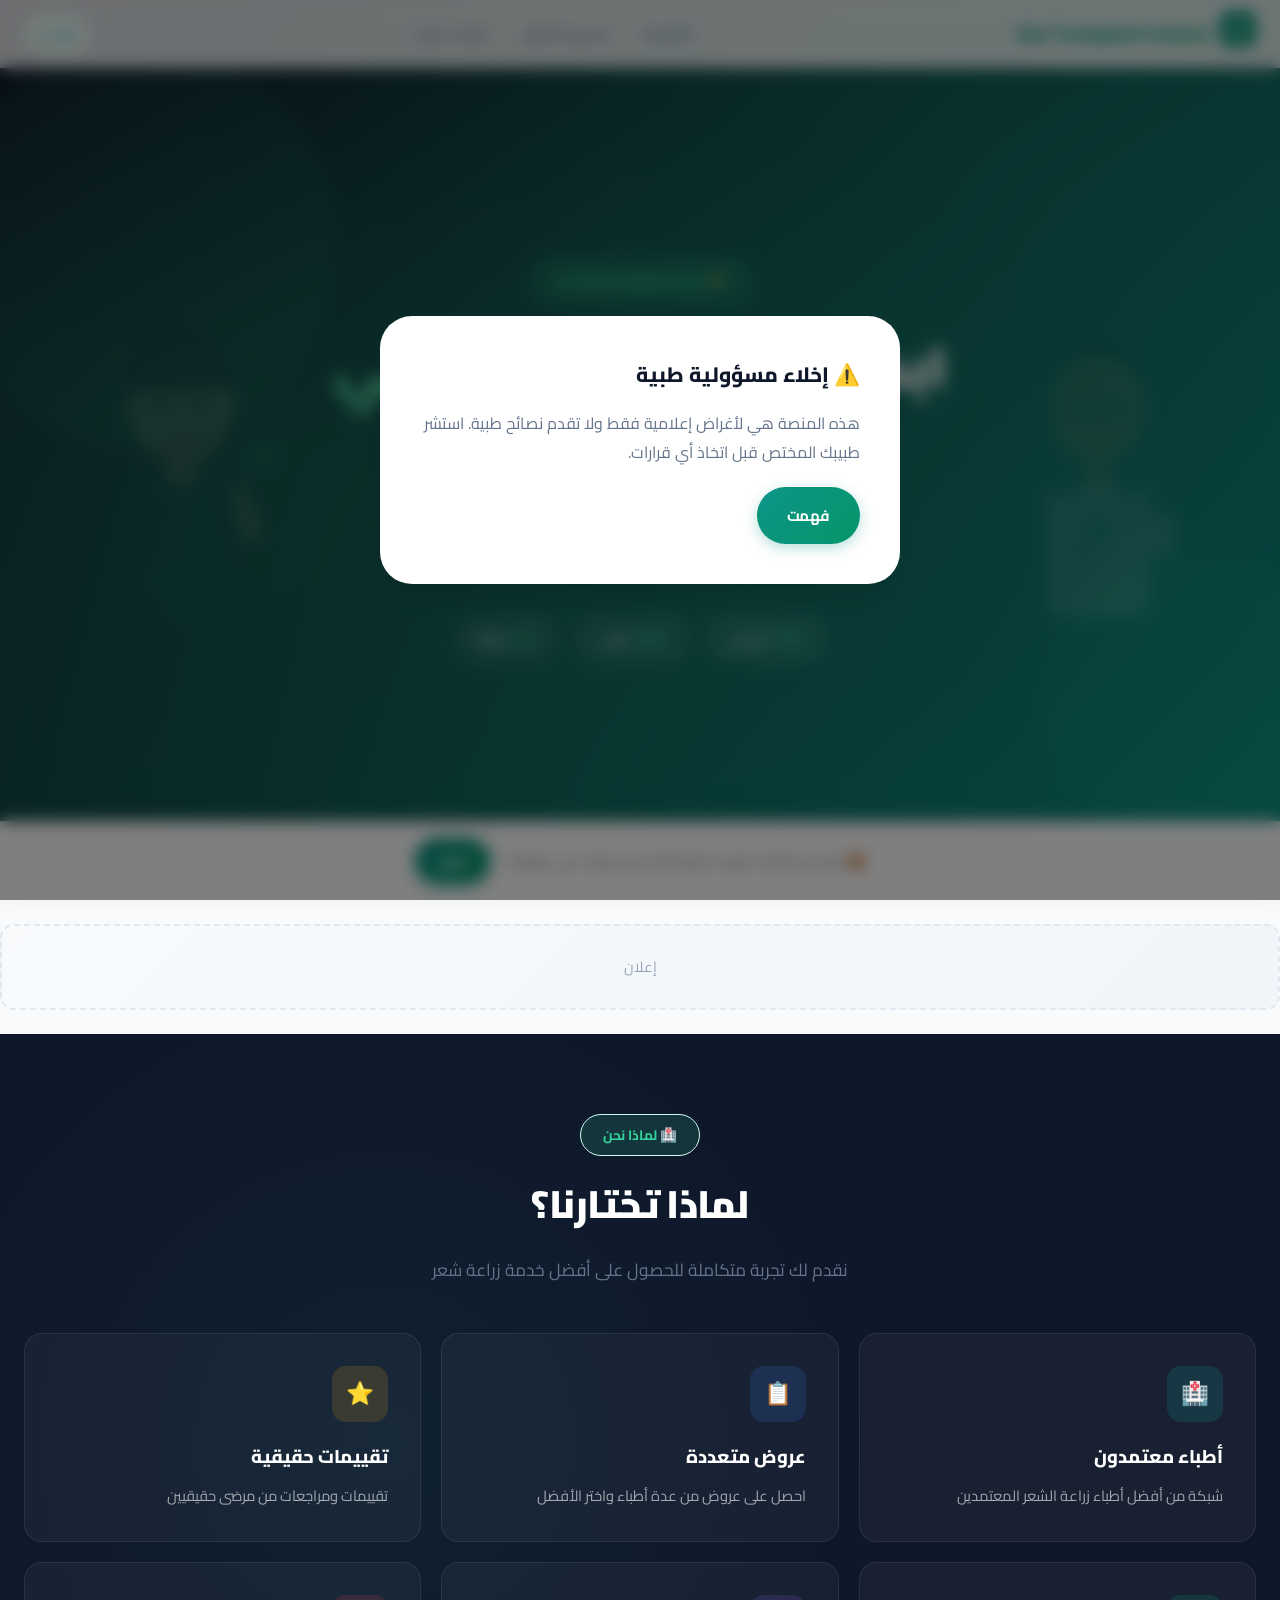
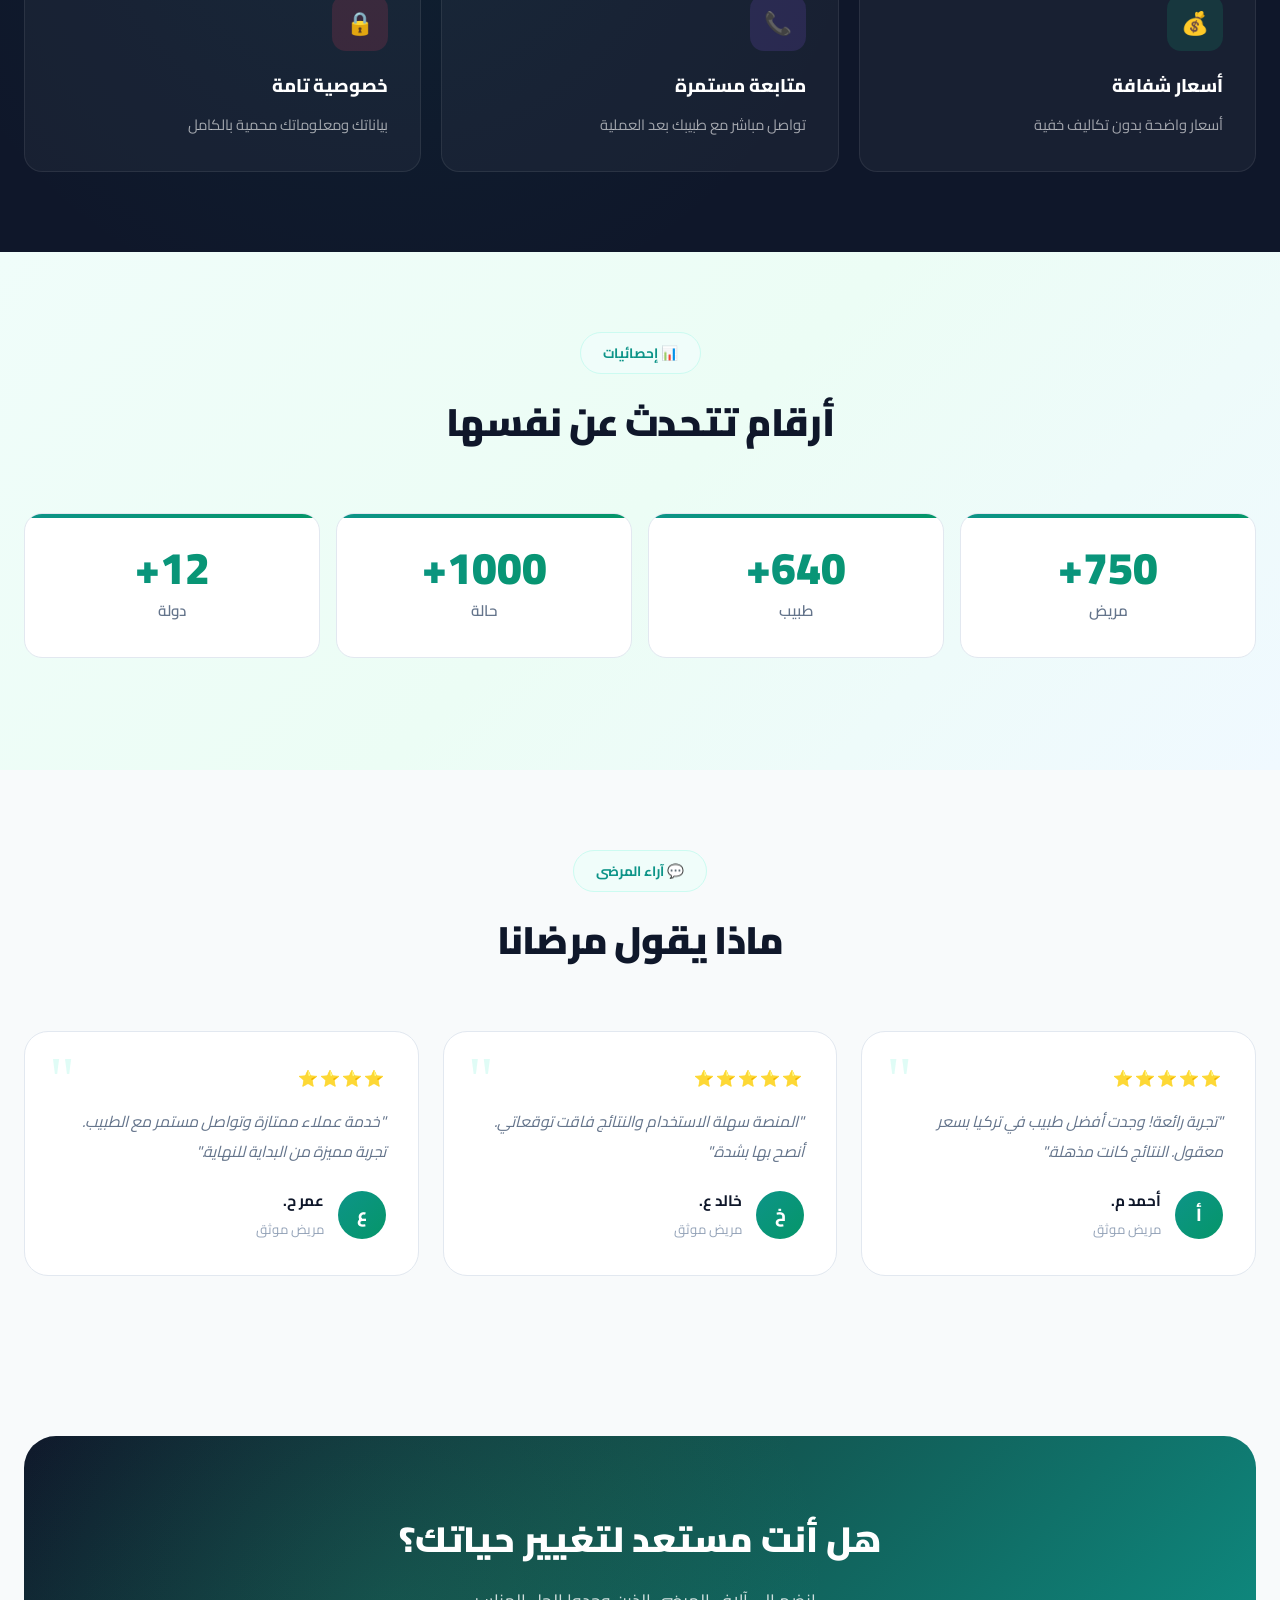
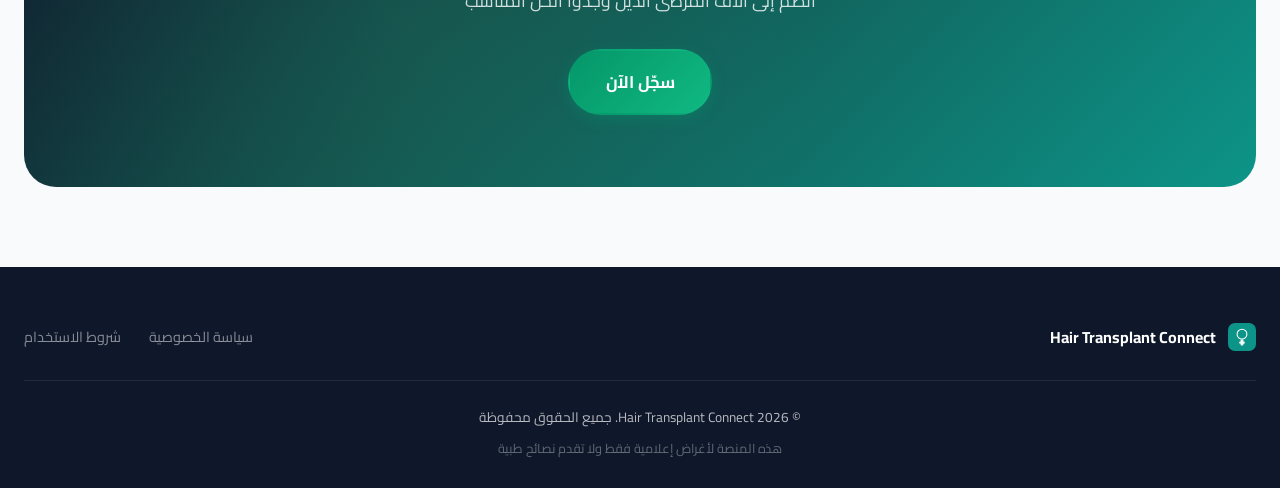
==== index.html @ 3af938ee "Cache bust v20260402 - force new CSS/JS loads" ====
<!DOCTYPE html>
<html lang="ar" dir="rtl">
<head>
  <meta charset="UTF-8">
  <meta name="viewport" content="width=device-width, initial-scale=1.0">
  <meta name="description" content="منصة ربط مرضى زراعة الشعر بالأطباء المعتمدين - ابدأ رحلتك نحو شعر صحي مع أفضل الأطباء">
  <meta name="keywords" content="زراعة شعر, hair transplant, عيادات زراعة الشعر, أطباء زراعة شعر">
  <meta name="theme-color" content="#0d9488">
  <meta name="apple-mobile-web-app-capable" content="yes">
  <meta name="apple-mobile-web-app-status-bar-style" content="black-translucent">
  <meta name="apple-mobile-web-app-title" content="Hair Transplant Connect">
  <title>Hair Transplant Connect | زراعة الشعر</title>

  <!-- Google Fonts - Cairo for Arabic, Inter for English -->
  <link rel="preconnect" href="https://fonts.googleapis.com">
  <link rel="preconnect" href="https://fonts.gstatic.com" crossorigin>
  <link id="fontLink" rel="stylesheet" href="https://fonts.googleapis.com/css2?family=Cairo:wght@300;400;600;700;800;900&display=swap">

  <!-- Favicon -->
  <link rel="icon" type="image/svg+xml" href="icons/icon.svg">
  <link rel="apple-touch-icon" href="icons/icon.svg">

  <link rel="stylesheet" href="css/style.css?v=20260402">
  <link rel="manifest" href="manifest.json">
</head>
<body>
  <!-- Header -->
  <header class="header">
    <div class="header-inner">
      <a href="#/" class="logo">
        <div class="logo-icon">
          <svg viewBox="0 0 40 40" width="36" height="36">
            <defs>
              <linearGradient id="logoGrad" x1="0%" y1="0%" x2="100%" y2="100%">
                <stop offset="0%" style="stop-color:#0d9488"/>
                <stop offset="100%" style="stop-color:#059669"/>
              </linearGradient>
            </defs>
            <rect width="40" height="40" rx="10" fill="url(#logoGrad)"/>
            <circle cx="20" cy="16" r="7" fill="none" stroke="white" stroke-width="1.5"/>
            <line x1="18" y1="10" x2="17" y2="7" stroke="#6ee7b7" stroke-width="1.2" stroke-linecap="round"/>
            <line x1="20" y1="9" x2="20" y2="6" stroke="#6ee7b7" stroke-width="1.2" stroke-linecap="round"/>
            <line x1="22" y1="10" x2="23" y2="7" stroke="#6ee7b7" stroke-width="1.2" stroke-linecap="round"/>
            <rect x="18" y="24" width="4" height="8" rx="1" fill="white" opacity="0.9"/>
            <rect x="16" y="26.5" width="8" height="3" rx="1" fill="white" opacity="0.9"/>
          </svg>
        </div>
        <span class="logo-text">Hair Transplant Connect</span>
      </a>
      <nav class="nav-links" id="navLinks">
        <a href="#/">الرئيسية</a>
        <a href="#/login">تسجيل الدخول</a>
      </nav>
      <div class="header-actions">
        <span class="user-badge" id="userBadge" style="display:none"></span>
        <button class="notif-bell" id="notifBell" title="إشعارات">
          <svg width="20" height="20" viewBox="0 0 24 24" fill="none" stroke="currentColor" stroke-width="2" stroke-linecap="round" stroke-linejoin="round"><path d="M18 8A6 6 0 0 0 6 8c0 7-3 9-3 9h18s-3-2-3-9"/><path d="M13.73 21a2 2 0 0 1-3.46 0"/></svg>
          <span class="notif-count" id="notifCount" style="display:none">0</span>
        </button>
        <button class="lang-toggle" id="langToggle">EN / ع</button>
        <button class="logout-btn" id="logoutBtn" style="display:none">تسجيل الخروج</button>
        <button class="mobile-menu-btn" id="mobileMenuBtn">
          <svg width="24" height="24" viewBox="0 0 24 24" fill="none" stroke="currentColor" stroke-width="2"><line x1="3" y1="6" x2="21" y2="6"/><line x1="3" y1="12" x2="21" y2="12"/><line x1="3" y1="18" x2="21" y2="18"/></svg>
        </button>
      </div>
    </div>
  </header>

  <!-- Main App -->
  <main id="app">
    <!-- Fallback content (shows if JS fails) -->
    <section class="hero">
      <div class="hero-bg"></div>
      <div class="hero-gradient"></div>
      <div class="hero-particles"></div>
      <div class="hero-content">
        <span class="hero-badge">✨ منصة موثوقة ومعتمدة</span>
        <h1 class="hero-title">ابدأ رحلتك نحو <span class="gradient-text">شعر صحي</span></h1>
        <p class="hero-subtitle">منصة موثوقة تربطك بأفضل أطباء زراعة الشعر في المنطقة</p>
        <div class="hero-ctas">
          <a href="#/register/patient" class="btn btn-accent btn-lg pulse-btn">ابدأ الآن</a>
          <a href="#/register/doctor" class="btn btn-outline-light btn-lg">انضم كطبيب</a>
        </div>
        <div class="hero-stats">
          <div class="stat-pill"><strong>2,500+</strong> مريض</div>
          <div class="stat-pill"><strong>150+</strong> طبيب</div>
          <div class="stat-pill"><strong>12+</strong> دولة</div>
        </div>
      </div>
    </section>
  </main>

  <!-- Footer -->
  <footer class="footer">
    <div class="footer-top">
      <div class="footer-brand">
        <svg viewBox="0 0 40 40" width="28" height="28">
          <rect width="40" height="40" rx="10" fill="#0d9488"/>
          <circle cx="20" cy="16" r="7" fill="none" stroke="white" stroke-width="1.5"/>
          <rect x="18" y="24" width="4" height="8" rx="1" fill="white" opacity="0.9"/>
          <rect x="16" y="26.5" width="8" height="3" rx="1" fill="white" opacity="0.9"/>
        </svg>
        <span>Hair Transplant Connect</span>
      </div>
      <div class="footer-links">
        <a href="privacy.html">سياسة الخصوصية</a>
        <a href="terms.html">شروط الاستخدام</a>
      </div>
    </div>
    <div class="footer-bottom">
      <p>© 2026 Hair Transplant Connect. جميع الحقوق محفوظة</p>
      <p class="medical-disclaimer">هذه المنصة لأغراض إعلامية فقط ولا تقدم نصائح طبية</p>
    </div>
  </footer>

  <!-- Modals -->
  <div id="disclaimerModal" style="display:none"></div>
  <div id="cookieBanner" style="display:none"></div>
  <div id="toastContainer"></div>

  <!-- Service Worker -->
  <script>
    if ('serviceWorker' in navigator) {
      navigator.serviceWorker.register('sw.js').catch(function(){});
    }
  </script>

  <!-- App Scripts -->
  <script src="js/i18n.js?v=20260402"></script>
  <script src="js/data.js?v=20260402"></script>
  <script src="js/app.js?v=20260402"></script>
</body>
</html>
---- css/style.css ----
/* ═══════════════════════════════════════════════════
   HAIR TRANSPLANT CONNECT — Modern Master Stylesheet
   Teal/Emerald Medical Theme
   ═══════════════════════════════════════════════════ */

/* ── CSS Variables ── */
:root {
  --primary: #0d9488;
  --primary-light: #14b8a6;
  --primary-dark: #0f766e;
  --primary-50: #f0fdfa;
  --primary-100: #ccfbf1;
  --primary-200: #99f6e4;
  --accent: #059669;
  --accent-light: #34d399;
  --accent-dark: #047857;
  --gold: #f59e0b;
  --gold-light: #fbbf24;
  --rose: #f43f5e;
  --rose-light: #fb7185;
  --bg: #f8fafb;
  --bg-card: #ffffff;
  --bg-dark: #0f172a;
  --bg-darker: #020617;
  --text: #0f172a;
  --text-secondary: #64748b;
  --text-light: #94a3b8;
  --text-inverse: #ffffff;
  --border: #e2e8f0;
  --border-light: #f1f5f9;
  --shadow-sm: 0 1px 2px rgba(0,0,0,0.05);
  --shadow-md: 0 4px 6px -1px rgba(0,0,0,0.07), 0 2px 4px -2px rgba(0,0,0,0.05);
  --shadow-lg: 0 10px 15px -3px rgba(0,0,0,0.08), 0 4px 6px -4px rgba(0,0,0,0.05);
  --shadow-xl: 0 20px 25px -5px rgba(0,0,0,0.1), 0 8px 10px -6px rgba(0,0,0,0.06);
  --shadow-glow: 0 0 20px rgba(13,148,136,0.15);
  --shadow-glow-accent: 0 0 20px rgba(5,150,105,0.15);
  --radius-sm: 10px;
  --radius-md: 14px;
  --radius-lg: 18px;
  --radius-xl: 24px;
  --radius-2xl: 32px;
  --radius-full: 999px;
  --font: 'Cairo', 'Segoe UI', Tahoma, Arial, 'Noto Sans Arabic', sans-serif;
  --transition: 0.3s cubic-bezier(0.4, 0, 0.2, 1);
  --transition-bounce: 0.4s cubic-bezier(0.34, 1.56, 0.64, 1);
  --gradient-primary: linear-gradient(135deg, #0d9488, #059669);
  --gradient-primary-h: linear-gradient(90deg, #0d9488, #059669);
  --gradient-hero: linear-gradient(135deg, #0f172a 0%, #134e4a 40%, #0d9488 100%);
  --gradient-mint: linear-gradient(135deg, #34d399, #14b8a6);
  --gradient-card: linear-gradient(135deg, #f0fdfa, #ecfdf5);
  --gradient-warm: linear-gradient(135deg, #f59e0b, #f97316);
}

/* ── Reset ── */
*, *::before, *::after { box-sizing: border-box; margin: 0; padding: 0; }
html { scroll-behavior: smooth; }

body {
  font-family: var(--font);
  background: var(--bg);
  color: var(--text);
  line-height: 1.8;
  overflow-x: hidden;
  -webkit-font-smoothing: antialiased;
  -moz-osx-font-smoothing: grayscale;
}

[dir="ltr"] body { font-family: 'Inter', 'Segoe UI', Tahoma, Arial, sans-serif; }

a { color: var(--primary); text-decoration: none; transition: var(--transition); }
a:hover { color: var(--primary-dark); }
img { max-width: 100%; display: block; }

/* ── Scrollbar ── */
::-webkit-scrollbar { width: 8px; }
::-webkit-scrollbar-track { background: var(--bg); }
::-webkit-scrollbar-thumb { background: linear-gradient(180deg, var(--primary-light), var(--accent-light)); border-radius: 10px; }
::-webkit-scrollbar-thumb:hover { background: var(--primary); }

/* ── Selection ── */
::selection { background: var(--primary-200); color: var(--bg-dark); }

/* ═══════════ BUTTONS ═══════════ */
.btn {
  display: inline-flex; align-items: center; justify-content: center; gap: 8px;
  padding: 12px 28px; border-radius: var(--radius-full);
  font-family: inherit; font-weight: 700; font-size: 0.95rem;
  border: 2px solid transparent; cursor: pointer;
  transition: all var(--transition); white-space: nowrap;
  letter-spacing: -0.01em;
}
.btn-sm { padding: 8px 20px; font-size: 0.85rem; }
.btn-lg { padding: 16px 36px; font-size: 1.05rem; }
.btn-full { width: 100%; justify-content: center; }
.btn-block { width: 100%; justify-content: center; }

.btn-primary {
  background: var(--gradient-primary); color: white;
  border-color: transparent;
  box-shadow: 0 4px 14px rgba(13,148,136,0.3);
}
.btn-primary:hover {
  transform: translateY(-2px);
  box-shadow: 0 8px 25px rgba(13,148,136,0.4);
  color: white;
}

.btn-accent {
  background: linear-gradient(135deg, #059669, #10b981);
  color: white; border-color: transparent;
  box-shadow: 0 4px 14px rgba(5,150,105,0.35);
}
.btn-accent:hover {
  transform: translateY(-2px);
  box-shadow: 0 8px 25px rgba(5,150,105,0.45);
  color: white;
}

.btn-outline {
  background: transparent; color: var(--primary); border-color: var(--primary);
}
.btn-outline:hover {
  background: var(--primary); color: white; transform: translateY(-2px);
}

.btn-outline-light {
  background: rgba(255,255,255,0.1); color: white;
  border-color: rgba(255,255,255,0.3);
  backdrop-filter: blur(8px);
}
.btn-outline-light:hover {
  background: rgba(255,255,255,0.2);
  border-color: rgba(255,255,255,0.5);
  color: white; transform: translateY(-2px);
}

.btn-ghost {
  background: transparent; color: var(--text-secondary); border-color: var(--border);
}
.btn-ghost:hover { border-color: var(--primary); color: var(--primary); background: var(--primary-50); }

.btn-danger {
  background: linear-gradient(135deg, #ef4444, #dc2626);
  color: white; border-color: transparent;
}
.btn-danger:hover { background: linear-gradient(135deg, #dc2626, #b91c1c); }

.pulse-btn {
  animation: pulse 2.5s infinite;
}
@keyframes pulse {
  0%, 100% { box-shadow: 0 0 0 0 rgba(5,150,105,0.5); }
  50% { box-shadow: 0 0 0 16px rgba(5,150,105,0); }
}

/* ═══════════ FORMS ═══════════ */
.form-group { margin-bottom: 20px; position: relative; }
.form-group label {
  display: block; margin-bottom: 8px; font-weight: 700;
  font-size: 0.88rem; color: var(--text);
  letter-spacing: -0.01em;
}
.form-group input,
.form-group select,
.form-group textarea {
  width: 100%; padding: 13px 18px; border: 2px solid var(--border);
  border-radius: var(--radius-md); font-family: inherit; font-size: 0.95rem;
  transition: var(--transition); background: var(--bg-card);
  color: var(--text); line-height: 1.5;
}
.form-group input:focus,
.form-group select:focus,
.form-group textarea:focus {
  outline: none; border-color: var(--primary);
  box-shadow: 0 0 0 4px rgba(13,148,136,0.1);
}
.form-group input::placeholder,
.form-group textarea::placeholder {
  color: var(--text-light);
}

.form-control {
  width: 100%; padding: 13px 18px; border: 2px solid var(--border);
  border-radius: var(--radius-md); font-family: inherit; font-size: 0.95rem;
  transition: var(--transition); background: var(--bg-card);
  color: var(--text); line-height: 1.5;
}
.form-control:focus {
  outline: none; border-color: var(--primary);
  box-shadow: 0 0 0 4px rgba(13,148,136,0.1);
}

.form-row { display: grid; grid-template-columns: 1fr 1fr; gap: 16px; }
@media (max-width: 600px) { .form-row { grid-template-columns: 1fr; } }

.input-icon {
  position: absolute; top: 40px; left: 16px;
  color: var(--text-light); font-size: 1rem;
}
[dir="ltr"] .input-icon { left: auto; right: 16px; }

.checkbox-label {
  display: flex; align-items: flex-start; gap: 10px;
  margin-bottom: 16px; font-size: 0.9rem; cursor: pointer;
}
.checkbox-label input[type="checkbox"] {
  width: 18px; height: 18px; margin-top: 3px; accent-color: var(--primary);
  flex-shrink: 0;
}

/* ═══════════ HEADER / NAVIGATION ═══════════ */
.header {
  position: fixed; top: 0; left: 0; right: 0; z-index: 1000;
  background: rgba(255,255,255,0.85);
  backdrop-filter: blur(20px) saturate(180%);
  border-bottom: 1px solid rgba(0,0,0,0.06);
  padding: 0 24px; height: 68px;
  transition: var(--transition);
}
.header.scrolled {
  box-shadow: var(--shadow-md);
  background: rgba(255,255,255,0.95);
}

.header-inner {
  max-width: 1280px; margin: 0 auto;
  display: flex; align-items: center; justify-content: space-between;
  height: 100%;
}

.logo {
  display: flex; align-items: center; gap: 10px;
  color: var(--text); font-weight: 800; font-size: 1.05rem;
}
.logo:hover { color: var(--text); }
.logo-text {
  background: var(--gradient-primary);
  -webkit-background-clip: text; -webkit-text-fill-color: transparent;
  font-weight: 900; font-size: 1.15rem;
}

.nav-links { display: flex; gap: 4px; }
.nav-links a {
  color: var(--text-secondary); padding: 8px 16px;
  border-radius: var(--radius-full); font-size: 0.9rem;
  font-weight: 600; transition: var(--transition);
}
.nav-links a:hover, .nav-links a.active {
  color: var(--primary); background: var(--primary-50);
}

.header-actions { display: flex; align-items: center; gap: 10px; }

.user-badge {
  background: var(--primary-50); color: var(--primary);
  padding: 6px 14px; border-radius: var(--radius-full);
  font-size: 0.85rem; font-weight: 700;
}

.notif-bell {
  position: relative; background: none; border: none;
  color: var(--text-secondary); cursor: pointer;
  padding: 8px; border-radius: var(--radius-full);
  transition: var(--transition);
}
.notif-bell:hover { background: var(--primary-50); color: var(--primary); }
.notif-count {
  position: absolute; top: 2px; right: 2px;
  background: var(--rose); color: white;
  font-size: 0.6rem; width: 16px; height: 16px;
  border-radius: 50%; display: flex; align-items: center;
  justify-content: center; font-weight: 800;
}

.lang-toggle {
  background: var(--primary-50); border: 1px solid var(--primary-100);
  color: var(--primary); padding: 6px 14px; border-radius: var(--radius-full);
  cursor: pointer; font-weight: 700; font-size: 0.8rem;
  transition: var(--transition); font-family: inherit;
}
.lang-toggle:hover { background: var(--primary-100); }

.logout-btn {
  background: none; border: 1px solid var(--border);
  color: var(--rose); padding: 6px 14px; border-radius: var(--radius-full);
  cursor: pointer; font-weight: 600; font-size: 0.85rem;
  font-family: inherit; transition: var(--transition);
}
.logout-btn:hover { background: #fef2f2; border-color: var(--rose); }

.mobile-menu-btn {
  display: none; background: none; border: none;
  color: var(--text); cursor: pointer; padding: 6px;
  border-radius: var(--radius-sm);
}
.mobile-menu-btn:hover { background: var(--primary-50); }

@media (max-width: 768px) {
  .nav-links { display: none; }
  .mobile-menu-btn { display: block; }
  .nav-links.open {
    display: flex; flex-direction: column;
    position: absolute; top: 68px; left: 0; right: 0;
    background: rgba(255,255,255,0.98); padding: 16px;
    border-bottom: 1px solid var(--border);
    backdrop-filter: blur(20px);
    box-shadow: var(--shadow-lg);
  }
  .nav-links.open a { padding: 12px 16px; }
}

/* ═══════════ PAGES ═══════════ */
.page { display: none; min-height: 100vh; padding-top: 68px; }
.page.active { display: block; animation: fadeIn 0.4s ease; }

/* ═══════════ ANIMATIONS ═══════════ */
@keyframes fadeIn { from { opacity: 0; } to { opacity: 1; } }
@keyframes fadeInDown { from { opacity: 0; transform: translateY(-15px); } to { opacity: 1; transform: translateY(0); } }
@keyframes fadeInUp { from { opacity: 0; transform: translateY(25px); } to { opacity: 1; transform: translateY(0); } }
@keyframes slideUp { from { opacity: 0; transform: translateY(40px); } to { opacity: 1; transform: translateY(0); } }
@keyframes popIn { from { opacity: 0; transform: scale(0.92); } to { opacity: 1; transform: scale(1); } }
@keyframes float { 0%, 100% { transform: translateY(0); } 50% { transform: translateY(-12px); } }
@keyframes shimmer { 0% { background-position: -200% 0; } 100% { background-position: 200% 0; } }
@keyframes countUp { from { opacity: 0; transform: translateY(10px); } to { opacity: 1; transform: translateY(0); } }
@keyframes glow { 0%, 100% { opacity: 0.4; } 50% { opacity: 0.8; } }
@keyframes slideInLeft { from { opacity: 0; transform: translateX(-40px); } to { opacity: 1; transform: translateX(0); } }
@keyframes scaleIn { from { opacity: 0; transform: scale(0.8); } to { opacity: 1; transform: scale(1); } }
@keyframes rotateGlow { 0% { transform: rotate(0deg); } 100% { transform: rotate(360deg); } }

.animate-pop { animation: popIn 0.5s var(--transition); }
.animate-slide-up { animation: slideUp 0.6s ease forwards; opacity: 0; }
.animate-fade { animation: fadeIn 1s ease forwards; opacity: 0; }
.animate-float { animation: float 4s ease-in-out infinite; }
.delay-1 { animation-delay: 0.15s; }
.delay-2 { animation-delay: 0.3s; }
.delay-3 { animation-delay: 0.5s; }

/* ═══════════ HERO ═══════════ */
.hero {
  position: relative; min-height: 100vh;
  display: flex; align-items: center; justify-content: center;
  padding: 100px 24px 80px; overflow: hidden;
}
.hero-bg {
  position: absolute; inset: 0;
  background: var(--gradient-hero);
}
.hero-gradient {
  position: absolute; inset: 0;
  background:
    radial-gradient(ellipse at 20% 50%, rgba(52,211,153,0.12) 0%, transparent 60%),
    radial-gradient(ellipse at 80% 20%, rgba(20,184,166,0.1) 0%, transparent 50%),
    radial-gradient(ellipse at 50% 100%, rgba(5,150,105,0.08) 0%, transparent 40%);
}
.hero-particles {
  position: absolute; inset: 0; overflow: hidden;
}
.hero-particles::before,
.hero-particles::after {
  content: ''; position: absolute; border-radius: 50%;
  background: rgba(52,211,153,0.06); animation: float 8s ease-in-out infinite;
}
.hero-particles::before { width: 400px; height: 400px; top: 5%; left: -5%; }
.hero-particles::after { width: 300px; height: 300px; bottom: 5%; right: -5%; animation-delay: 4s; }

.hero-content {
  position: relative; z-index: 2;
  max-width: 700px; text-align: center;
  animation: fadeInUp 1s ease;
}
.hero-badge {
  display: inline-flex; align-items: center; gap: 8px;
  background: rgba(52,211,153,0.15); border: 1px solid rgba(52,211,153,0.3);
  color: var(--accent-light); padding: 10px 24px;
  border-radius: var(--radius-full); font-size: 0.88rem; font-weight: 700;
  margin-bottom: 28px; backdrop-filter: blur(8px);
}
.hero-title {
  font-size: 3.5rem; font-weight: 900; color: white;
  line-height: 1.2; margin-bottom: 24px;
  letter-spacing: -0.02em;
}
.gradient-text {
  background: linear-gradient(135deg, #34d399, #6ee7b7, #a7f3d0);
  -webkit-background-clip: text; -webkit-text-fill-color: transparent;
}
.hero-subtitle {
  font-size: 1.2rem; color: rgba(255,255,255,0.7);
  line-height: 1.9; margin-bottom: 40px;
  max-width: 550px; margin-left: auto; margin-right: auto;
}
.hero-ctas {
  display: flex; gap: 16px; justify-content: center;
  flex-wrap: wrap; margin-bottom: 48px;
}
.hero-stats {
  display: flex; gap: 16px; justify-content: center; flex-wrap: wrap;
}
.stat-pill {
  background: rgba(255,255,255,0.08);
  border: 1px solid rgba(255,255,255,0.12);
  color: rgba(255,255,255,0.9); padding: 10px 24px;
  border-radius: var(--radius-full); font-size: 0.9rem;
  backdrop-filter: blur(8px);
  transition: var(--transition);
}
.stat-pill:hover {
  background: rgba(255,255,255,0.12);
  transform: translateY(-2px);
}
.stat-pill strong {
  color: var(--accent-light); font-weight: 800;
}

/* Hero Illustrations */
.hero-illustrations {
  position: absolute; inset: 0; z-index: 1; pointer-events: none;
  display: none;
}
@media (min-width: 1100px) {
  .hero-illustrations { display: block; }
}
.hero-ill-left {
  position: absolute; left: 4%; top: 50%; transform: translateY(-50%);
  opacity: 0.12; animation: float 6s ease-in-out infinite;
}
.hero-ill-right {
  position: absolute; right: 4%; top: 50%; transform: translateY(-50%);
  opacity: 0.12; animation: float 6s ease-in-out infinite; animation-delay: 3s;
}

/* ═══════════ SECTIONS ═══════════ */
.section { padding: 80px 24px; max-width: 1280px; margin: 0 auto; }
.section-dark {
  background: var(--bg-dark); max-width: 100%; padding: 80px 24px;
  position: relative; overflow: hidden;
}
.section-dark::before {
  content: ''; position: absolute; inset: 0;
  background: radial-gradient(circle at 30% 50%, rgba(13,148,136,0.08) 0%, transparent 50%);
}
.section-dark .section-header { max-width: 1280px; margin: 0 auto 48px; position: relative; z-index: 1; }
.section-dark .features-grid { max-width: 1280px; margin: 0 auto; position: relative; z-index: 1; }
.section-gradient {
  background: linear-gradient(135deg, #f0fdfa 0%, #ecfdf5 50%, #f0f9ff 100%);
  max-width: 100%;
}
.section-gradient > * { max-width: 1280px; margin-left: auto; margin-right: auto; }

.section-header { text-align: center; margin-bottom: 56px; }
.section-header.light .section-title { color: white; }
.section-header.light .section-badge { background: rgba(52,211,153,0.15); color: var(--accent-light); }
.section-badge {
  display: inline-block; background: var(--primary-50);
  color: var(--primary); padding: 8px 22px;
  border-radius: var(--radius-full); font-size: 0.85rem;
  font-weight: 700; margin-bottom: 14px;
  border: 1px solid var(--primary-100);
}
.section-title {
  font-size: 2.4rem; font-weight: 900; margin-bottom: 14px;
  letter-spacing: -0.02em;
}
.section-sub { color: var(--text-secondary); font-size: 1.08rem; max-width: 600px; margin: 0 auto; }
.section-cta { text-align: center; margin-top: 48px; }

/* ═══════════ FEATURES GRID ═══════════ */
.features-grid {
  display: grid; grid-template-columns: repeat(auto-fit, minmax(320px, 1fr));
  gap: 20px;
}
.feature-card {
  background: rgba(255,255,255,0.04);
  border: 1px solid rgba(255,255,255,0.08);
  border-radius: var(--radius-lg); padding: 32px;
  transition: all var(--transition);
  position: relative; overflow: hidden;
}
.feature-card::before {
  content: ''; position: absolute; top: 0; left: 0; right: 0;
  height: 3px; background: var(--gradient-primary);
  transform: scaleX(0); transform-origin: right;
  transition: transform var(--transition);
}
.feature-card:hover {
  background: rgba(255,255,255,0.08);
  transform: translateY(-6px);
  box-shadow: 0 12px 40px rgba(0,0,0,0.2);
}
.feature-card:hover::before {
  transform: scaleX(1); transform-origin: left;
}
.feature-icon {
  width: 56px; height: 56px; border-radius: var(--radius-md);
  display: flex; align-items: center; justify-content: center;
  font-size: 1.4rem; margin-bottom: 18px;
  transition: var(--transition);
}
.feature-icon.blue { background: rgba(59,130,246,0.15); color: #3b82f6; }
.feature-icon.green { background: rgba(16,185,129,0.15); color: #10b981; }
.feature-icon.purple { background: rgba(139,92,246,0.15); color: #8b5cf6; }
.feature-icon.orange { background: rgba(245,158,11,0.15); color: #f59e0b; }
.feature-icon.teal { background: rgba(20,184,166,0.15); color: #14b8a6; }
.feature-icon.rose { background: rgba(244,63,94,0.15); color: #f43f5e; }
.feature-card:hover .feature-icon { transform: scale(1.1); }
.feature-card h3 { color: white; font-size: 1.15rem; margin-bottom: 10px; font-weight: 800; }
.feature-card p { color: rgba(255,255,255,0.6); font-size: 0.92rem; line-height: 1.8; }

/* ═══════════ STATS SECTION ═══════════ */
.stats-section { padding: 80px 24px; }
.stats-grid {
  display: grid; grid-template-columns: repeat(auto-fit, minmax(220px, 1fr));
  gap: 20px;
}
.stat-card {
  background: var(--bg-card); border: 1px solid var(--border);
  border-radius: var(--radius-lg); padding: 32px 24px;
  text-align: center; position: relative; overflow: hidden;
  transition: all var(--transition);
}
.stat-card::before {
  content: ''; position: absolute; top: 0; left: 0; right: 0;
  height: 4px; background: var(--gradient-primary);
}
.stat-card:hover {
  transform: translateY(-6px);
  box-shadow: var(--shadow-lg);
  border-color: var(--primary-200);
}
.stat-card.mini { padding: 20px; }
.stat-card.mini .stat-number { font-size: 2rem; }
.stat-number {
  font-size: 2.8rem; font-weight: 900;
  background: var(--gradient-primary);
  -webkit-background-clip: text; -webkit-text-fill-color: transparent;
  margin-bottom: 6px; line-height: 1;
  animation: countUp 0.6s ease;
}
.stat-label {
  color: var(--text-secondary); font-size: 0.95rem; font-weight: 600;
}

/* ═══════════ TESTIMONIALS ═══════════ */
.testimonial-grid {
  display: grid; grid-template-columns: repeat(auto-fit, minmax(320px, 1fr));
  gap: 24px;
}
.testimonial-card {
  background: var(--bg-card); border: 1px solid var(--border);
  border-radius: var(--radius-xl); padding: 32px;
  transition: all var(--transition); position: relative;
}
.testimonial-card::before {
  content: '"'; position: absolute; top: 16px; left: 24px;
  font-size: 4rem; color: var(--primary-100); font-family: serif;
  line-height: 1; opacity: 0.6;
}
.testimonial-card:hover {
  transform: translateY(-6px);
  box-shadow: var(--shadow-lg);
  border-color: var(--primary-200);
}
.testimonial-stars { margin-bottom: 14px; font-size: 1rem; letter-spacing: 2px; }
.testimonial-text {
  color: var(--text-secondary); font-size: 0.98rem;
  line-height: 1.9; margin-bottom: 20px;
  font-style: italic; position: relative; z-index: 1;
}
.testimonial-author {
  display: flex; align-items: center; gap: 14px;
}
.test-avatar {
  width: 48px; height: 48px; border-radius: 50%;
  background: var(--gradient-primary); color: white;
  display: flex; align-items: center; justify-content: center;
  font-weight: 800; font-size: 1.1rem; flex-shrink: 0;
}
.test-author strong { font-size: 0.95rem; display: block; }
.test-author small { color: var(--text-light); font-size: 0.82rem; }

/* ═══════════ CTA SECTION ═══════════ */
.cta-section { padding: 80px 24px; }
.cta-card {
  background: var(--gradient-hero); border-radius: var(--radius-2xl);
  padding: 72px 48px; color: white; text-align: center;
  position: relative; overflow: hidden;
}
.cta-card::before {
  content: ''; position: absolute; inset: 0;
  background: radial-gradient(circle at 30% 50%, rgba(52,211,153,0.1) 0%, transparent 50%);
}
.cta-card h2 { font-size: 2.2rem; margin-bottom: 14px; font-weight: 900; position: relative; z-index: 1; }
.cta-card p { color: rgba(255,255,255,0.8); margin-bottom: 32px; font-size: 1.1rem; position: relative; z-index: 1; }
.cta-buttons { display: flex; gap: 16px; justify-content: center; flex-wrap: wrap; position: relative; z-index: 1; }

/* ═══════════ AD PLACEHOLDER ═══════════ */
.ad-banner, .ad-inline, .ad-sidebar {
  background: linear-gradient(135deg, #f8fafc, #f1f5f9);
  border: 2px dashed var(--border); border-radius: var(--radius-md);
  padding: 28px; text-align: center; margin: 24px 0;
  color: var(--text-light); font-size: 0.9rem;
}

/* ═══════════ AUTH PAGES ═══════════ */
.auth-page {
  min-height: calc(100vh - 68px);
  display: flex; align-items: center; justify-content: center;
  padding: 40px 24px;
  background: linear-gradient(135deg, #f0fdfa 0%, #f8fafc 50%, #ecfdf5 100%);
}
.auth-card {
  background: var(--bg-card); border-radius: var(--radius-2xl);
  box-shadow: var(--shadow-xl); padding: 44px;
  width: 100%; max-width: 460px;
  border: 1px solid var(--border-light);
  animation: fadeInUp 0.5s ease;
}
.auth-card h2 { font-size: 1.7rem; margin-bottom: 8px; text-align: center; font-weight: 900; }
.auth-card-wide { max-width: 680px; }

/* Account type selector */
.account-type-selector {
  display: flex; gap: 8px; margin-bottom: 28px;
  background: var(--bg); border-radius: var(--radius-full);
  padding: 4px;
}
.type-btn {
  flex: 1; padding: 10px 12px; border: none;
  border-radius: var(--radius-full); background: none;
  cursor: pointer; font-family: inherit; font-weight: 700;
  font-size: 0.88rem; transition: var(--transition);
  color: var(--text-secondary); text-decoration: none;
  text-align: center; display: block;
}
.type-btn.active {
  background: var(--gradient-primary); color: white;
  box-shadow: 0 2px 8px rgba(13,148,136,0.3);
}
.type-btn:hover:not(.active) { color: var(--primary); }

.auth-footer {
  text-align: center; margin-top: 20px;
  font-size: 0.9rem; color: var(--text-secondary);
}
.auth-footer a { color: var(--primary); font-weight: 700; }
.auth-footer a:hover { color: var(--primary-dark); }

/* Forgot password link */
.forgot-password-link {
  color: var(--rose) !important;
  font-weight: 800 !important;
  font-size: 0.92rem;
  display: inline-flex; align-items: center; gap: 4px;
  transition: var(--transition);
}
.forgot-password-link:hover {
  color: var(--rose-light) !important;
  transform: translateX(-2px);
}

/* Register options */
.register-options { display: grid; grid-template-columns: 1fr 1fr; gap: 20px; }
@media (max-width: 500px) { .register-options { grid-template-columns: 1fr; } }
.register-option {
  display: block; border: 2px solid var(--border);
  border-radius: var(--radius-xl); padding: 36px 24px;
  text-align: center; transition: all var(--transition);
  color: var(--text); position: relative; overflow: hidden;
  text-decoration: none;
}
.register-option::before {
  content: ''; position: absolute; inset: 0;
  background: var(--gradient-card); opacity: 0; transition: var(--transition);
}
.register-option:hover {
  transform: translateY(-6px); box-shadow: var(--shadow-lg);
}
.register-option:hover::before { opacity: 1; }
.register-option.patient:hover { border-color: var(--primary); }
.register-option.doctor:hover { border-color: var(--accent); }
.ro-icon { font-size: 2.8rem; margin-bottom: 16px; color: var(--primary); position: relative; z-index: 1; }
.register-option.doctor .ro-icon { color: var(--accent); }
.register-option h3 { font-size: 1.15rem; margin-bottom: 8px; position: relative; z-index: 1; font-weight: 800; }
.register-option p { color: var(--text-secondary); font-size: 0.88rem; margin-bottom: 14px; position: relative; z-index: 1; }

/* Norwood selector */
.norwood-selector { margin-bottom: 24px; }
.norwood-selector > label { display: block; margin-bottom: 12px; font-weight: 700; }
.norwood-grid {
  display: grid; grid-template-columns: repeat(auto-fill, minmax(80px, 1fr));
  gap: 10px;
}
.norwood-option {
  border: 2px solid var(--border); border-radius: var(--radius-md);
  padding: 12px 8px; text-align: center; cursor: pointer;
  transition: var(--transition); background: var(--bg-card);
}
.norwood-option:hover { border-color: var(--primary); }
.norwood-option.selected {
  border-color: var(--primary); background: var(--primary-50);
  box-shadow: var(--shadow-glow);
}
.norwood-option span { font-size: 0.78rem; font-weight: 700; color: var(--text-secondary); }
.norwood-icon svg { width: 48px; height: 48px; margin: 0 auto 6px; }

/* ═══════════ DASHBOARD ═══════════ */
.dashboard { max-width: 1280px; margin: 0 auto; padding: 32px 24px; }
.dashboard-header {
  display: flex; align-items: center; justify-content: space-between;
  margin-bottom: 28px; flex-wrap: wrap; gap: 16px;
}
.dashboard-header h2 { font-size: 1.6rem; font-weight: 900; }

.stats-grid {
  display: grid; grid-template-columns: repeat(auto-fit, minmax(200px, 1fr));
  gap: 16px; margin-bottom: 32px;
}

/* ═══════════ CASE CARDS ═══════════ */
.case-card {
  background: var(--bg-card); border: 1px solid var(--border);
  border-radius: var(--radius-lg); padding: 24px;
  transition: all var(--transition); margin-bottom: 14px;
}
.case-card:hover {
  transform: translateX(-4px); box-shadow: var(--shadow-md);
  border-color: var(--primary-200);
}
.case-header {
  display: flex; justify-content: space-between; align-items: center;
  margin-bottom: 12px;
}
.case-date { color: var(--text-light); font-size: 0.82rem; }
.case-body { margin-bottom: 14px; }
.case-info {
  display: flex; gap: 16px; flex-wrap: wrap;
  margin-bottom: 8px; font-size: 0.88rem; color: var(--text-secondary);
}
.case-desc { color: var(--text-secondary); font-size: 0.92rem; line-height: 1.7; }
.case-actions { display: flex; gap: 8px; }

/* Badges */
.badge {
  padding: 5px 14px; border-radius: var(--radius-full);
  font-size: 0.78rem; font-weight: 800; display: inline-block;
}
.badge-open { background: rgba(13,148,136,0.1); color: var(--primary); }
.badge-progress { background: rgba(245,158,11,0.1); color: #d97706; }
.badge-closed { background: rgba(100,116,139,0.1); color: #64748b; }
.badge-accepted { background: rgba(5,150,105,0.1); color: var(--accent); }
.badge-rejected { background: rgba(239,68,68,0.1); color: #ef4444; }
.badge-pending { background: rgba(245,158,11,0.1); color: #d97706; }

/* ═══════════ UPLOAD PAGE ═══════════ */
.upload-page { max-width: 900px; margin: 0 auto; padding: 32px 0; }
.upload-page h2 { font-size: 1.6rem; margin-bottom: 8px; font-weight: 900; }
.upload-page > p { color: var(--text-secondary); margin-bottom: 24px; }

.photo-upload-grid {
  display: grid; grid-template-columns: repeat(auto-fill, minmax(200px, 1fr));
  gap: 16px; margin-bottom: 24px;
}
.photo-upload-card {
  background: var(--bg-card); border: 2px solid var(--border);
  border-radius: var(--radius-lg); padding: 20px;
  text-align: center; transition: var(--transition);
}
.photo-upload-card:hover { border-color: var(--primary); }
.photo-placeholder {
  width: 100%; aspect-ratio: 1; border-radius: var(--radius-md);
  background: var(--primary-50); display: flex; align-items: center;
  justify-content: center; cursor: pointer; margin-bottom: 10px;
  transition: var(--transition); overflow: hidden;
}
.photo-placeholder:hover { background: var(--primary-100); }
.photo-label { font-size: 0.85rem; font-weight: 600; color: var(--text-secondary); display: block; margin-bottom: 8px; }
.upload-status { font-size: 0.78rem; font-weight: 700; }
.upload-status.uploaded { color: var(--accent); }

/* ═══════════ CASE DETAIL ═══════════ */
.case-detail { max-width: 900px; margin: 0 auto; padding: 32px 24px; }
.case-detail-header {
  display: flex; align-items: center; gap: 12px;
  margin: 16px 0 20px; flex-wrap: wrap;
}
.case-detail-header h2 { font-size: 1.5rem; font-weight: 900; }
.case-info-panel {
  background: var(--primary-50); border-radius: var(--radius-lg);
  padding: 20px; display: grid;
  grid-template-columns: repeat(auto-fit, minmax(180px, 1fr));
  gap: 12px; margin-bottom: 20px;
  border: 1px solid var(--primary-100);
}

/* Offers */
.offer-card {
  background: var(--bg-card); border: 1px solid var(--border);
  border-radius: var(--radius-lg); padding: 24px;
  margin-bottom: 14px; transition: all var(--transition);
}
.offer-card:hover { border-color: var(--primary-200); box-shadow: var(--shadow-sm); }
.offer-header {
  display: flex; align-items: center; gap: 14px;
  margin-bottom: 14px; justify-content: space-between;
}
.offer-doctor {
  display: flex; align-items: center; gap: 12px;
}
.doctor-avatar {
  width: 48px; height: 48px; border-radius: 50%;
  background: var(--gradient-primary); color: white;
  display: flex; align-items: center; justify-content: center;
  font-weight: 800; font-size: 1.1rem;
}
.doctor-avatar.small { width: 36px; height: 36px; font-size: 0.9rem; }
.offer-body { margin-bottom: 14px; }
.offer-detail { margin-bottom: 6px; font-size: 0.92rem; color: var(--text-secondary); }
.offer-note {
  background: var(--primary-50); border-radius: var(--radius-sm);
  padding: 12px 16px; font-size: 0.9rem; color: var(--text-secondary);
  margin: 12px 0; border-right: 3px solid var(--primary);
  line-height: 1.7;
}
.offer-actions { display: flex; gap: 8px; }

/* Selected doctor panel */
.selected-doctor-panel {
  background: linear-gradient(135deg, #ecfdf5, #f0fdfa);
  border: 1px solid var(--primary-200);
  border-radius: var(--radius-xl); padding: 28px;
  margin-top: 20px;
}
.selected-doctor-panel h3 { font-size: 1.15rem; margin-bottom: 16px; color: var(--primary-dark); }
.doctor-profile-card {
  display: flex; align-items: center; gap: 16px; margin-bottom: 16px;
}
.doctor-profile-card h4 { font-size: 1.1rem; margin-bottom: 4px; }
.doctor-profile-card p { color: var(--text-secondary); font-size: 0.9rem; margin-bottom: 2px; }

/* Rating */
.rating-panel { margin-top: 20px; }
.star-rating { display: flex; gap: 8px; margin-bottom: 12px; font-size: 1.8rem; }
.star { cursor: pointer; color: var(--border); transition: var(--transition); }
.star.active { color: var(--gold); }
.star:hover { color: var(--gold); transform: scale(1.15); }
.rating-display { margin-top: 16px; }

/* ═══════════ FILTER BAR ═══════════ */
.filter-bar {
  display: flex; gap: 12px; margin-bottom: 28px; flex-wrap: wrap;
}
.filter-bar select, .filter-bar .form-control {
  padding: 10px 18px; border: 2px solid var(--border);
  border-radius: var(--radius-full); font-family: inherit;
  font-size: 0.9rem; background: var(--bg-card);
  cursor: pointer; min-width: 150px;
}

/* ═══════════ DOCTORS ═══════════ */
.doctor-card {
  background: var(--bg-card); border: 1px solid var(--border);
  border-radius: var(--radius-xl); padding: 28px;
  transition: all var(--transition);
}
.doctor-card:hover { transform: translateY(-6px); box-shadow: var(--shadow-lg); }
.dc-header { display: flex; align-items: center; gap: 14px; margin-bottom: 16px; }
.dc-avatar {
  width: 56px; height: 56px; border-radius: 50%;
  background: var(--gradient-primary); color: white;
  display: flex; align-items: center; justify-content: center;
  font-size: 1.3rem; font-weight: 800; flex-shrink: 0;
}
.dc-name { font-weight: 800; font-size: 1.05rem; }
.dc-specialty { color: var(--text-secondary); font-size: 0.85rem; }
.dc-rating { display: flex; align-items: center; gap: 4px; margin-top: 4px; }
.dc-rating .stars { color: var(--gold); font-size: 0.85rem; }
.dc-rating .count { color: var(--text-light); font-size: 0.8rem; }

/* ═══════════ ADMIN ═══════════ */
.admin-dashboard h2 { font-size: 1.6rem; margin-bottom: 24px; font-weight: 900; }
.admin-quick-links { display: flex; gap: 12px; margin-top: 20px; }

.data-table {
  width: 100%; border-collapse: separate; border-spacing: 0;
  background: var(--bg-card); border-radius: var(--radius-lg);
  overflow: hidden; border: 1px solid var(--border);
}
.data-table th {
  background: var(--bg); padding: 14px 18px;
  text-align: right; font-size: 0.85rem;
  font-weight: 800; color: var(--text-secondary);
  border-bottom: 2px solid var(--border);
  text-transform: uppercase; letter-spacing: 0.05em;
}
.data-table td {
  padding: 14px 18px; border-bottom: 1px solid var(--border-light);
  font-size: 0.92rem;
}
.data-table tr:hover td { background: var(--primary-50); }
.users-table-wrapper { overflow-x: auto; }

/* ═══════════ MESSAGES ═══════════ */
.messages-page { max-width: 1100px; margin: 0 auto; padding: 32px 0; }
.messages-page h2 { font-size: 1.5rem; margin-bottom: 20px; font-weight: 900; }
.messages-layout {
  display: grid; grid-template-columns: 300px 1fr;
  gap: 16px; height: calc(100vh - 200px);
}
@media (max-width: 768px) { .messages-layout { grid-template-columns: 1fr; height: auto; } }
.conversations-list {
  background: var(--bg-card); border: 1px solid var(--border);
  border-radius: var(--radius-xl); overflow-y: auto;
}
.conversation-item {
  display: flex; align-items: center; gap: 12px;
  padding: 14px 18px; cursor: pointer;
  border-bottom: 1px solid var(--border-light);
  transition: var(--transition);
}
.conversation-item:hover, .conversation-item.active { background: var(--primary-50); }
.conv-avatar {
  width: 42px; height: 42px; border-radius: 50%;
  background: var(--gradient-primary); color: white;
  display: flex; align-items: center; justify-content: center;
  font-weight: 800; flex-shrink: 0;
}
.conv-info { flex: 1; min-width: 0; }
.conv-name { font-weight: 700; font-size: 0.9rem; }
.conv-last { color: var(--text-secondary); font-size: 0.8rem; white-space: nowrap; overflow: hidden; text-overflow: ellipsis; }

.chat-area {
  background: var(--bg-card); border: 1px solid var(--border);
  border-radius: var(--radius-xl); display: flex;
  flex-direction: column; overflow: hidden;
}
.chat-header {
  padding: 14px 20px; border-bottom: 1px solid var(--border);
  display: flex; align-items: center; gap: 12px;
  background: var(--bg);
}
.chat-messages {
  flex: 1; overflow-y: auto; padding: 18px;
  display: flex; flex-direction: column; gap: 10px;
}
.message {
  max-width: 75%; padding: 12px 18px;
  border-radius: var(--radius-lg); font-size: 0.92rem;
  line-height: 1.7;
}
.message.sent {
  align-self: flex-start; background: var(--gradient-primary);
  color: white; border-bottom-left-radius: 4px;
}
.message.received {
  align-self: flex-end; background: var(--bg);
  border: 1px solid var(--border); border-bottom-right-radius: 4px;
}
.message-bubble { }
.message-time { font-size: 0.7rem; opacity: 0.6; margin-top: 4px; display: block; }
.chat-input {
  padding: 14px 18px; border-top: 1px solid var(--border);
  display: flex; gap: 10px;
}
.chat-input input {
  flex: 1; padding: 12px 18px; border: 2px solid var(--border);
  border-radius: var(--radius-full); font-family: inherit;
  font-size: 0.92rem; outline: none; transition: var(--transition);
}
.chat-input input:focus { border-color: var(--primary); }
.chat-input button {
  width: 44px; height: 44px; border-radius: 50%;
  background: var(--gradient-primary); color: white;
  border: none; cursor: pointer; font-size: 1rem;
  transition: var(--transition); flex-shrink: 0;
  display: flex; align-items: center; justify-content: center;
}
.chat-input button:hover { transform: scale(1.08); }
.chat-placeholder {
  flex: 1; display: flex; flex-direction: column;
  align-items: center; justify-content: center;
  color: var(--text-light); gap: 12px;
}
.chat-placeholder i { font-size: 3rem; opacity: 0.3; }

/* Empty state */
.empty-state {
  text-align: center; padding: 48px 24px; color: var(--text-secondary);
}
.empty-state h2 { font-size: 2rem; margin-bottom: 8px; }
.empty-state p { margin-bottom: 16px; }

/* ═══════════ PROFILE ═══════════ */
.profile-page { max-width: 700px; margin: 0 auto; padding: 32px 0; }
.profile-header { text-align: center; margin-bottom: 28px; }
.profile-avatar {
  width: 80px; height: 80px; border-radius: 50%;
  background: var(--gradient-primary); color: white;
  display: flex; align-items: center; justify-content: center;
  font-size: 2rem; margin: 0 auto 16px;
}
.profile-header h2 { font-size: 1.5rem; margin-bottom: 6px; font-weight: 900; }
.profile-header p { color: var(--text-secondary); }
.profile-rating { color: var(--gold); font-weight: 700; margin-top: 8px; }
.profile-details {
  background: var(--primary-50); border-radius: var(--radius-xl);
  padding: 24px; display: flex; flex-direction: column; gap: 12px;
}
.profile-details > div { font-size: 0.95rem; color: var(--text-secondary); }

/* ═══════════ MODAL ═══════════ */
.modal-overlay {
  position: fixed; inset: 0; z-index: 10000;
  background: rgba(0,0,0,0.5); backdrop-filter: blur(8px);
  display: flex; align-items: center; justify-content: center;
  padding: 24px; animation: fadeIn 0.3s ease;
}
.modal, .modal-content {
  background: var(--bg-card); border-radius: var(--radius-2xl);
  padding: 40px; max-width: 520px; width: 100%;
  box-shadow: var(--shadow-xl); position: relative;
  animation: popIn 0.3s ease;
}
.modal-content h3 { font-size: 1.3rem; margin-bottom: 16px; font-weight: 800; }
.modal-content p { color: var(--text-secondary); line-height: 1.8; margin-bottom: 20px; }
.modal-close {
  position: absolute; top: 16px; left: 16px;
  background: none; border: none; font-size: 1.2rem;
  color: var(--text-light); cursor: pointer;
}

/* ═══════════ TOAST ═══════════ */
#toastContainer {
  position: fixed; top: 84px; left: 24px; z-index: 99999;
  display: flex; flex-direction: column; gap: 10px;
  pointer-events: none;
}
.toast {
  background: var(--bg-card); border: 1px solid var(--border);
  border-radius: var(--radius-lg); padding: 14px 20px;
  box-shadow: var(--shadow-lg); display: flex;
  align-items: center; gap: 12px; min-width: 280px;
  animation: slideInLeft 0.4s ease;
  border-right: 4px solid var(--primary);
  pointer-events: auto;
}
.toast-success { border-right-color: var(--accent); }
.toast-error { border-right-color: var(--rose); }
.toast span { font-size: 0.92rem; flex: 1; }
.toast button {
  background: none; border: none; color: var(--text-light);
  cursor: pointer; font-size: 1.2rem; padding: 0 4px;
}

/* ═══════════ COOKIE BANNER ═══════════ */
.cookie-banner {
  position: fixed; bottom: 0; left: 0; right: 0; z-index: 9999;
  background: var(--bg-card); border-top: 1px solid var(--border);
  box-shadow: 0 -4px 20px rgba(0,0,0,0.08);
  padding: 16px 24px; display: flex; align-items: center;
  justify-content: center; gap: 16px; flex-wrap: wrap;
}
.cookie-banner span { font-size: 0.92rem; color: var(--text-secondary); }

/* ═══════════ FOOTER ═══════════ */
.footer {
  background: var(--bg-dark); color: rgba(255,255,255,0.7);
  padding: 56px 24px 28px;
}
.footer-top {
  max-width: 1280px; margin: 0 auto 28px;
  display: flex; align-items: center; justify-content: space-between;
  flex-wrap: wrap; gap: 16px;
}
.footer-brand {
  display: flex; align-items: center; gap: 12px;
  color: white; font-weight: 700; font-size: 1rem;
}
.footer-links { display: flex; gap: 28px; }
.footer-links a {
  color: rgba(255,255,255,0.5); font-size: 0.9rem;
  transition: var(--transition);
}
.footer-links a:hover { color: var(--accent-light); }
.footer-bottom {
  max-width: 1280px; margin: 0 auto;
  text-align: center;
  border-top: 1px solid rgba(255,255,255,0.08);
  padding-top: 24px;
}
.footer-bottom p { font-size: 0.85rem; }
.medical-disclaimer {
  color: rgba(255,255,255,0.35) !important;
  font-size: 0.8rem !important; margin-top: 8px;
}

/* ═══════════ HINT ═══════════ */
.hint {
  background: var(--primary-50); border: 1px solid var(--primary-100);
  border-radius: var(--radius-sm); padding: 10px 16px;
  font-size: 0.85rem; color: var(--primary-dark); margin-bottom: 16px;
}

/* ═══════════ RESPONSIVE ═══════════ */
@media (max-width: 768px) {
  .hero { padding: 80px 20px 60px; min-height: 90vh; }
  .hero-title { font-size: 2.4rem; }
  .hero-subtitle { font-size: 1.05rem; }
  .section-title { font-size: 1.8rem; }
  .section { padding: 56px 20px; }
  .section-dark { padding: 56px 20px; }
  .auth-card { padding: 28px 20px; }
  .header-actions .btn { display: none; }
  .stats-grid { grid-template-columns: repeat(2, 1fr); }
  .cta-card { padding: 48px 24px; }
  .cta-card h2 { font-size: 1.6rem; }
}
@media (max-width: 480px) {
  .hero { padding: 70px 16px 48px; }
  .hero-title { font-size: 1.9rem; }
  .hero-ctas { flex-direction: column; align-items: stretch; }
  .hero-stats { flex-direction: column; gap: 8px; }
  .section { padding: 40px 16px; }
  .auth-card { padding: 24px 16px; }
  .form-row { grid-template-columns: 1fr; }
  .photo-upload-grid { grid-template-columns: 1fr 1fr; }
  .testimonial-grid { grid-template-columns: 1fr; }
  .features-grid { grid-template-columns: 1fr; }
}
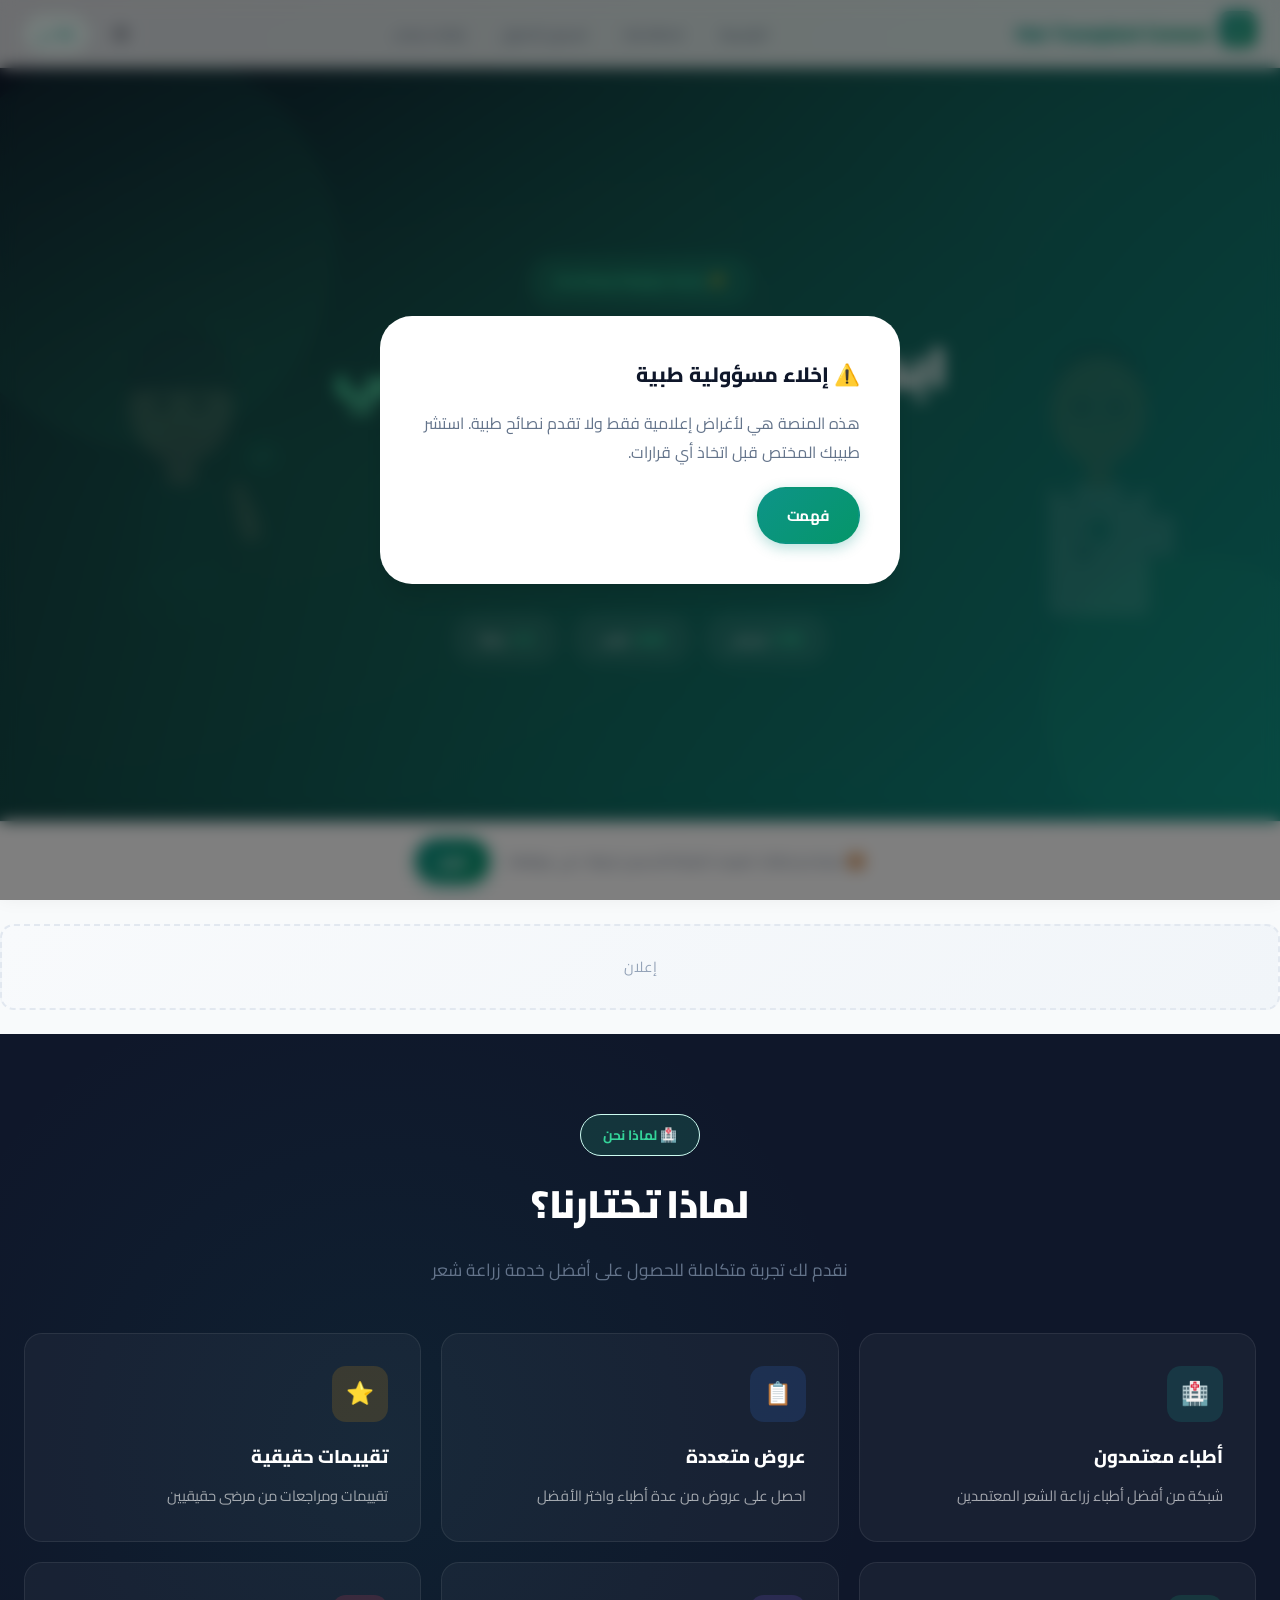
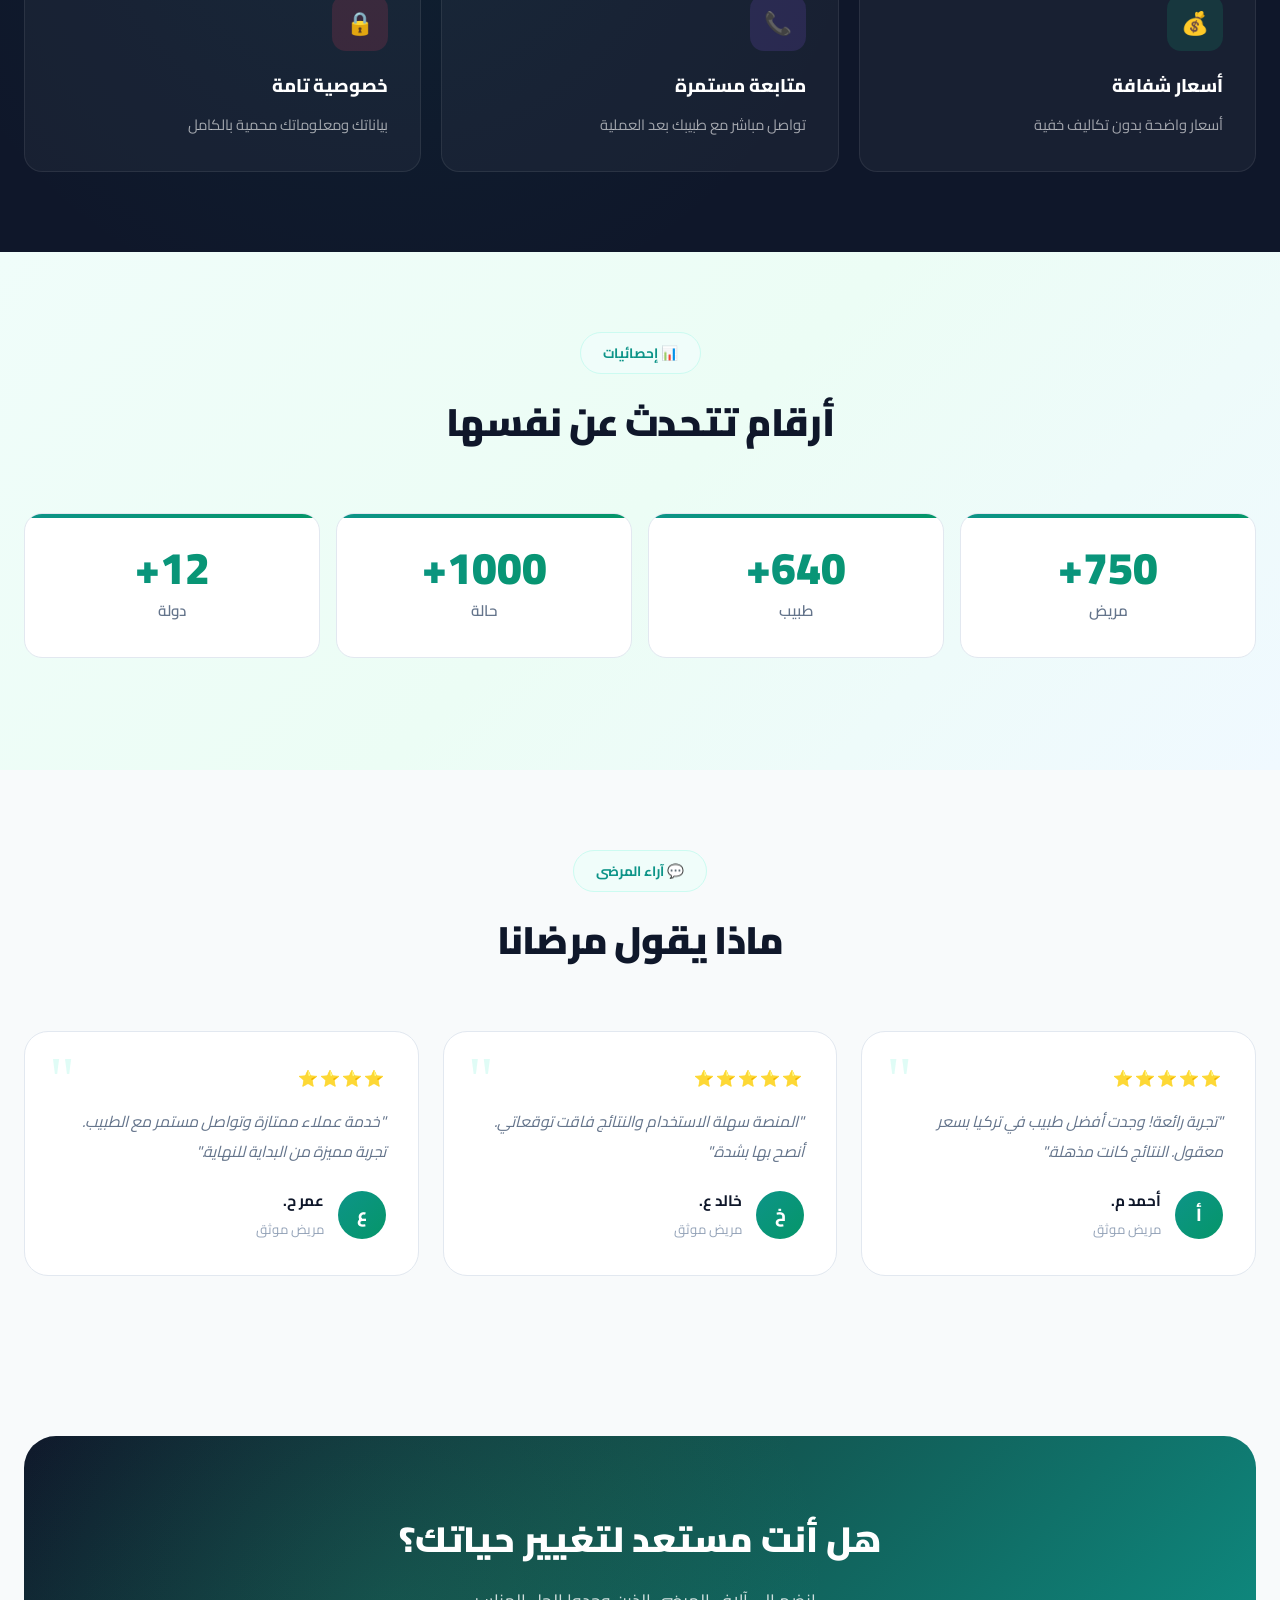
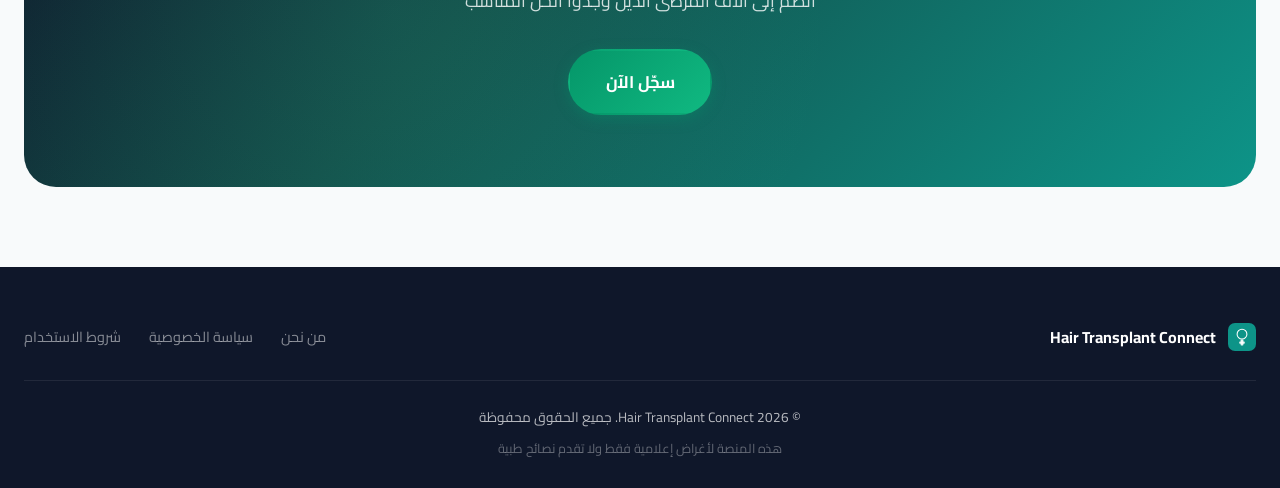
==== commit 2797bc55: "Add: Admin fixed creds (emadh5156@gmail.com), About Us page, Dark/Light mode toggle" ====
--- a/index.html
+++ b/index.html
@@ -20,7 +20,7 @@
   <link rel="icon" type="image/svg+xml" href="icons/icon.svg">
   <link rel="apple-touch-icon" href="icons/icon.svg">
 
-  <link rel="stylesheet" href="css/style.css?v=20260402">
+  <link rel="stylesheet" href="css/style.css?v=20260402b">
   <link rel="manifest" href="manifest.json">
 </head>
 <body>
@@ -56,6 +56,10 @@
         <button class="notif-bell" id="notifBell" title="إشعارات">
           <svg width="20" height="20" viewBox="0 0 24 24" fill="none" stroke="currentColor" stroke-width="2" stroke-linecap="round" stroke-linejoin="round"><path d="M18 8A6 6 0 0 0 6 8c0 7-3 9-3 9h18s-3-2-3-9"/><path d="M13.73 21a2 2 0 0 1-3.46 0"/></svg>
           <span class="notif-count" id="notifCount" style="display:none">0</span>
+        </button>
+        <button class="theme-toggle" id="themeToggle" title="ليل / نهار">
+          <svg class="icon-sun" width="20" height="20" viewBox="0 0 24 24" fill="none" stroke="currentColor" stroke-width="2"><circle cx="12" cy="12" r="5"/><line x1="12" y1="1" x2="12" y2="3"/><line x1="12" y1="21" x2="12" y2="23"/><line x1="4.22" y1="4.22" x2="5.64" y2="5.64"/><line x1="18.36" y1="18.36" x2="19.78" y2="19.78"/><line x1="1" y1="12" x2="3" y2="12"/><line x1="21" y1="12" x2="23" y2="12"/><line x1="4.22" y1="19.78" x2="5.64" y2="18.36"/><line x1="18.36" y1="5.64" x2="19.78" y2="4.22"/></svg>
+          <svg class="icon-moon" width="20" height="20" viewBox="0 0 24 24" fill="none" stroke="currentColor" stroke-width="2" style="display:none"><path d="M21 12.79A9 9 0 1 1 11.21 3 7 7 0 0 0 21 12.79z"/></svg>
         </button>
         <button class="lang-toggle" id="langToggle">EN / ع</button>
         <button class="logout-btn" id="logoutBtn" style="display:none">تسجيل الخروج</button>
@@ -103,6 +107,7 @@
         <span>Hair Transplant Connect</span>
       </div>
       <div class="footer-links">
+        <a href="#/about">من نحن</a>
         <a href="privacy.html">سياسة الخصوصية</a>
         <a href="terms.html">شروط الاستخدام</a>
       </div>
@@ -126,8 +131,8 @@
   </script>
 
   <!-- App Scripts -->
-  <script src="js/i18n.js?v=20260402"></script>
-  <script src="js/data.js?v=20260402"></script>
-  <script src="js/app.js?v=20260402"></script>
+  <script src="js/i18n.js?v=20260402b"></script>
+  <script src="js/data.js?v=20260402b"></script>
+  <script src="js/app.js?v=20260402b"></script>
 </body>
 </html>
--- a/css/style.css
+++ b/css/style.css
@@ -51,6 +51,49 @@
   --gradient-warm: linear-gradient(135deg, #f59e0b, #f97316);
 }
 
+/* ── Dark Theme ── */
+[data-theme="dark"] {
+  --bg: #0f172a;
+  --bg-card: #1e293b;
+  --bg-dark: #020617;
+  --bg-darker: #000000;
+  --text: #f1f5f9;
+  --text-secondary: #94a3b8;
+  --text-light: #64748b;
+  --text-inverse: #0f172a;
+  --border: #334155;
+  --border-light: #1e293b;
+  --primary-50: #0f172a;
+  --primary-100: #134e4a;
+  --primary-200: #115e59;
+  --shadow-sm: 0 1px 2px rgba(0,0,0,0.3);
+  --shadow-md: 0 4px 6px -1px rgba(0,0,0,0.4), 0 2px 4px -2px rgba(0,0,0,0.3);
+  --shadow-lg: 0 10px 15px -3px rgba(0,0,0,0.5), 0 4px 6px -4px rgba(0,0,0,0.4);
+  --shadow-xl: 0 20px 25px -5px rgba(0,0,0,0.6), 0 8px 10px -6px rgba(0,0,0,0.5);
+  --shadow-glow: 0 0 30px rgba(13,148,136,0.25);
+  --gradient-card: linear-gradient(135deg, #1e293b, #134e4a);
+}
+
+/* ── Theme Toggle Button ── */
+.theme-toggle {
+  background: none;
+  border: 2px solid var(--border);
+  border-radius: var(--radius-full);
+  padding: 6px 10px;
+  cursor: pointer;
+  color: var(--text);
+  transition: var(--transition);
+  display: inline-flex;
+  align-items: center;
+  gap: 4px;
+  line-height: 1;
+}
+.theme-toggle:hover {
+  border-color: var(--primary);
+  background: var(--primary-50);
+  color: var(--primary);
+}
+
 /* ── Reset ── */
 *, *::before, *::after { box-sizing: border-box; margin: 0; padding: 0; }
 html { scroll-behavior: smooth; }
@@ -1126,3 +1169,86 @@
   .testimonial-grid { grid-template-columns: 1fr; }
   .features-grid { grid-template-columns: 1fr; }
 }
+
+/* ═══════════ ABOUT PAGE ═══════════ */
+.about-page {
+  max-width: 900px; margin: 0 auto; padding: 60px 20px 80px;
+}
+.about-hero {
+  text-align: center; margin-bottom: 48px;
+}
+.about-hero .section-badge {
+  display: inline-block;
+  background: var(--gradient-primary); color: white;
+  padding: 6px 20px; border-radius: var(--radius-full);
+  font-size: 0.9rem; font-weight: 700; margin-bottom: 16px;
+}
+.about-hero h1 {
+  font-size: 2.6rem; font-weight: 900;
+  background: var(--gradient-primary); -webkit-background-clip: text;
+  -webkit-text-fill-color: transparent; background-clip: text;
+  margin-bottom: 12px;
+}
+.about-subtitle {
+  font-size: 1.15rem; color: var(--text-secondary); max-width: 600px; margin: 0 auto;
+}
+.about-grid {
+  display: grid; grid-template-columns: repeat(auto-fit, minmax(260px, 1fr));
+  gap: 24px; margin-bottom: 56px;
+}
+.about-card {
+  background: var(--bg-card); border: 1px solid var(--border);
+  border-radius: var(--radius-lg); padding: 32px 24px;
+  text-align: center; transition: var(--transition);
+  box-shadow: var(--shadow-sm);
+}
+.about-card:hover {
+  transform: translateY(-4px); box-shadow: var(--shadow-lg);
+  border-color: var(--primary-light);
+}
+.about-card-icon { font-size: 2.5rem; margin-bottom: 16px; }
+.about-card h3 {
+  font-size: 1.2rem; font-weight: 800; color: var(--text); margin-bottom: 10px;
+}
+.about-card p {
+  color: var(--text-secondary); font-size: 0.95rem; line-height: 1.7;
+}
+.about-stats { margin-bottom: 56px; }
+.about-stats h2, .about-why h2 {
+  text-align: center; font-size: 1.8rem; font-weight: 800;
+  margin-bottom: 32px; color: var(--text);
+}
+.about-features {
+  display: flex; flex-direction: column; gap: 20px;
+  max-width: 700px; margin: 0 auto 56px;
+}
+.about-feature {
+  display: flex; align-items: flex-start; gap: 16px;
+  background: var(--bg-card); border: 1px solid var(--border);
+  border-radius: var(--radius-md); padding: 20px 24px;
+  transition: var(--transition);
+}
+.about-feature:hover {
+  border-color: var(--primary-light); box-shadow: var(--shadow-md);
+}
+.about-feature-icon { font-size: 1.6rem; flex-shrink: 0; margin-top: 2px; }
+.about-feature h4 {
+  font-size: 1.05rem; font-weight: 700; color: var(--text); margin-bottom: 4px;
+}
+.about-feature p {
+  color: var(--text-secondary); font-size: 0.9rem; margin: 0;
+}
+.about-cta {
+  text-align: center; background: var(--gradient-card);
+  border: 1px solid var(--border); border-radius: var(--radius-xl);
+  padding: 48px 32px;
+}
+.about-cta h2 {
+  font-size: 1.8rem; font-weight: 800; margin-bottom: 8px;
+}
+.about-cta p {
+  color: var(--text-secondary); margin-bottom: 24px;
+}
+.about-cta .hero-ctas {
+  justify-content: center;
+}
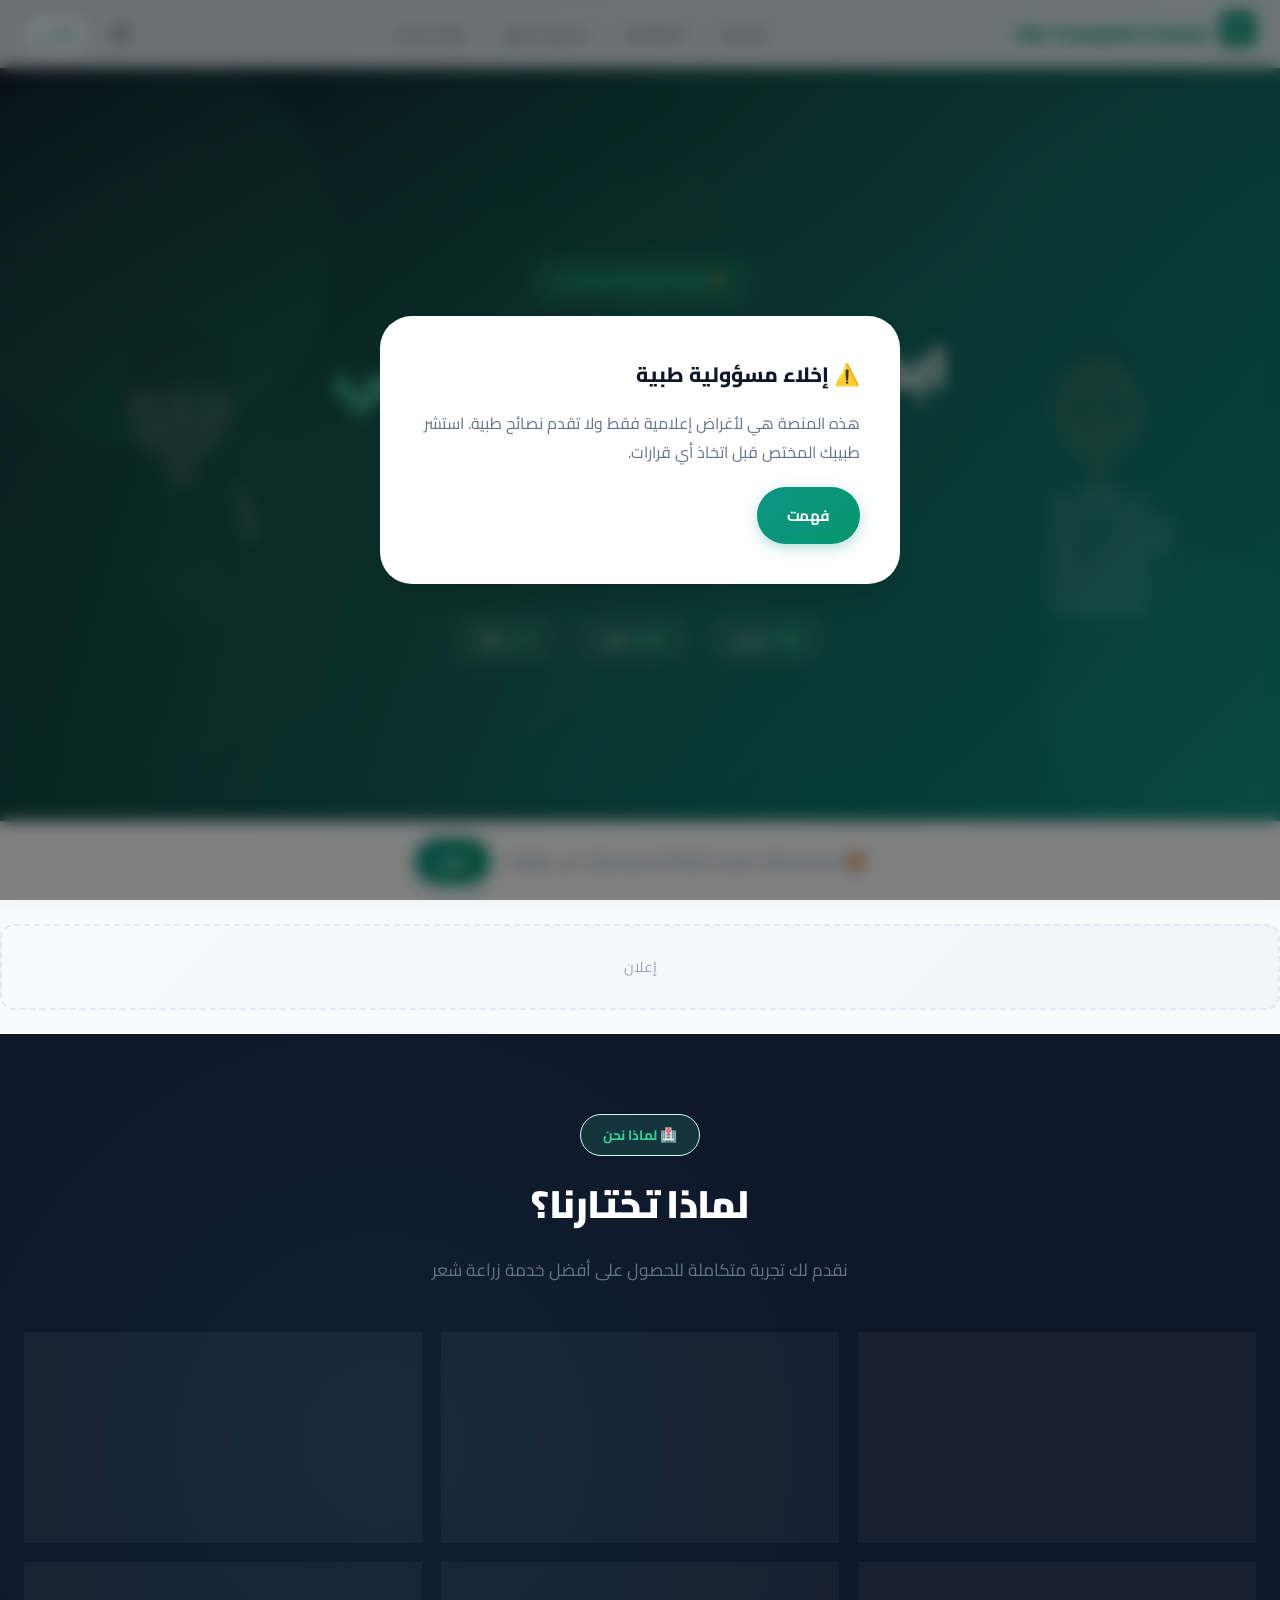
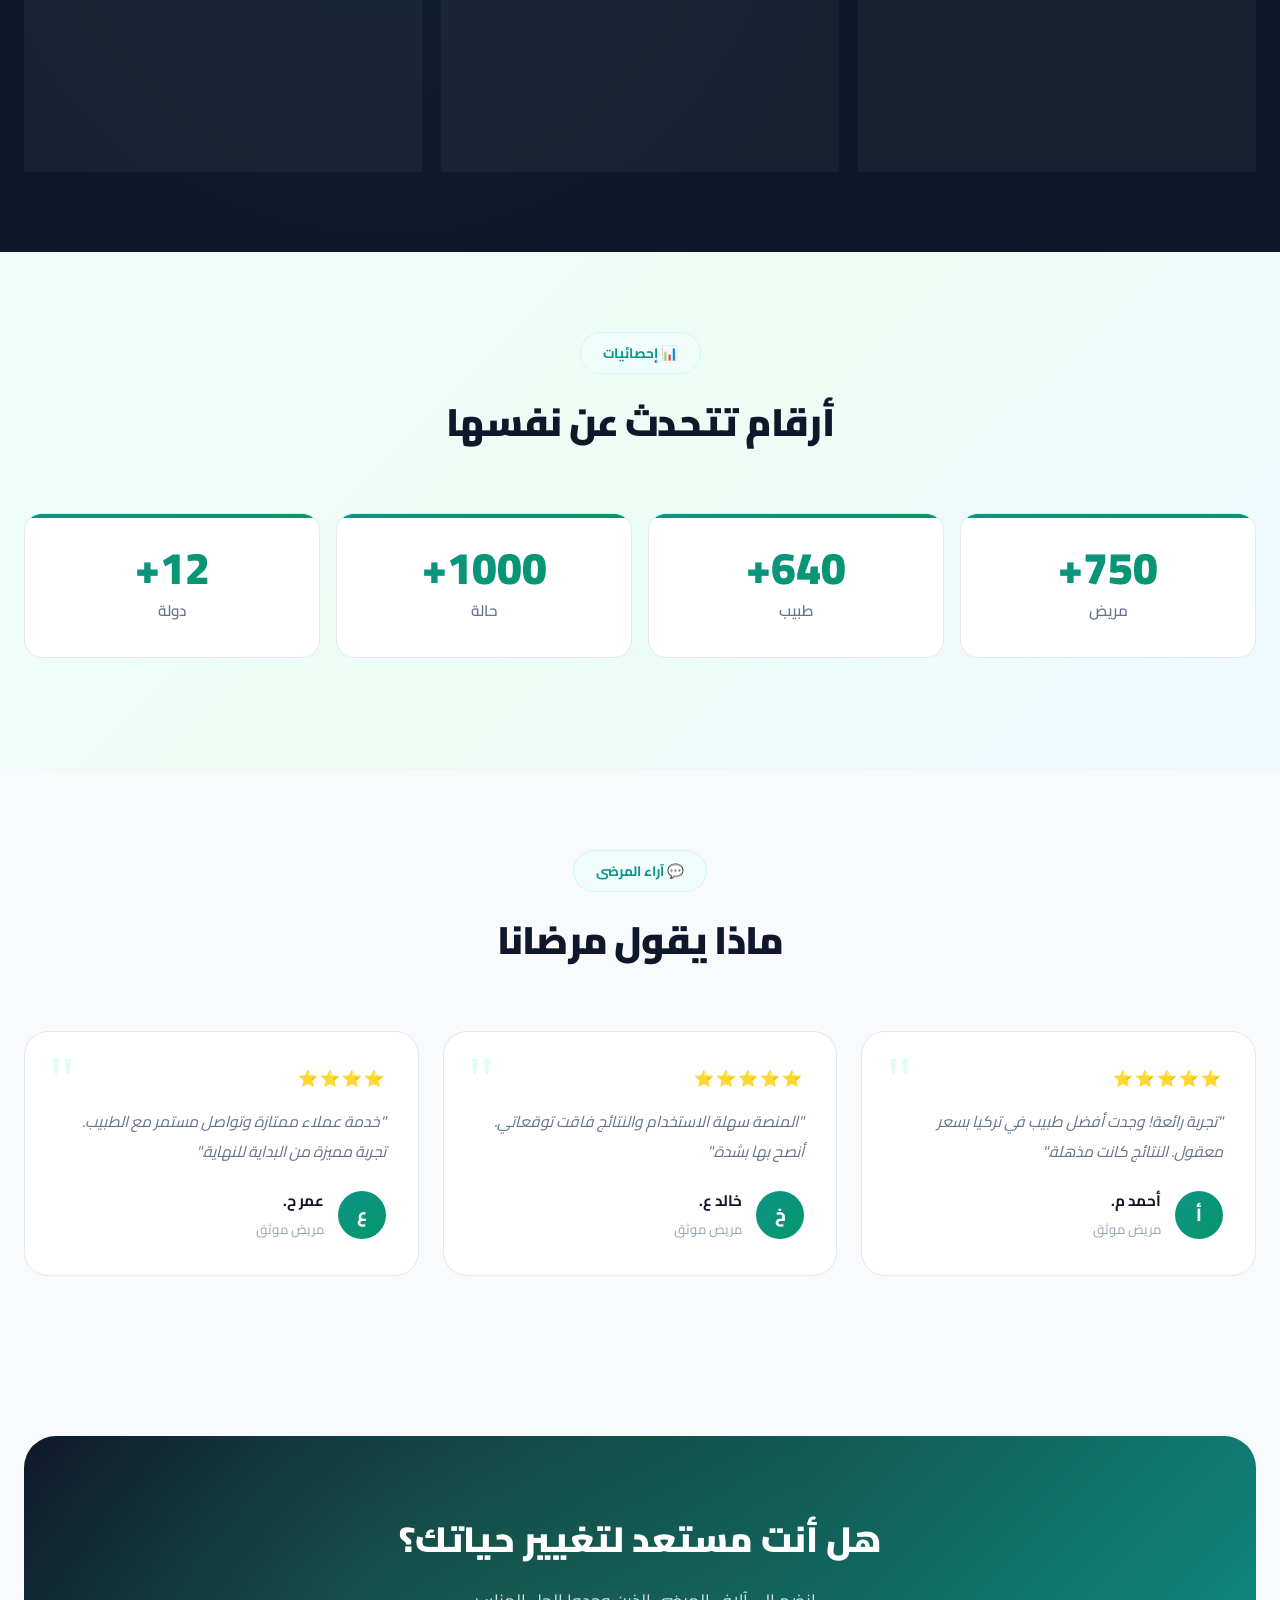
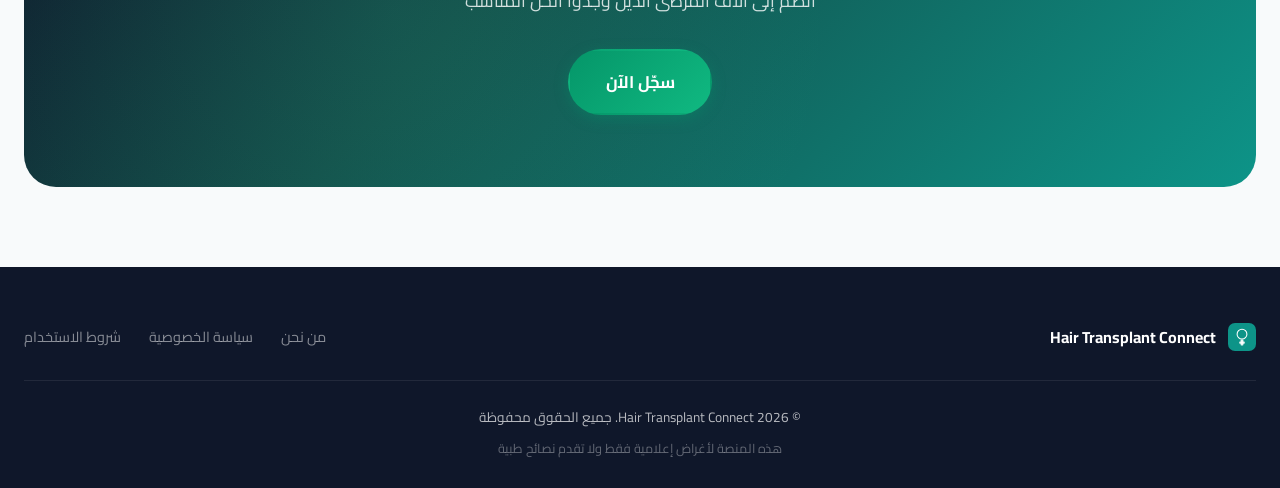
==== commit 6b71d14a: "App Store fixes: PNG icons (48-1024px), maskable icons, manifest (scope/id/start_url), offline fallb" ====
--- a/index.html
+++ b/index.html
@@ -18,9 +18,14 @@
 
   <!-- Favicon -->
   <link rel="icon" type="image/svg+xml" href="icons/icon.svg">
-  <link rel="apple-touch-icon" href="icons/icon.svg">
+  <link rel="icon" type="image/png" sizes="32x32" href="icons/icon-96.png">
+  <link rel="icon" type="image/png" sizes="16x16" href="icons/icon-48.png">
+  <link rel="apple-touch-icon" sizes="180x180" href="icons/icon-180.png">
+  <link rel="apple-touch-icon" sizes="152x152" href="icons/icon-152.png">
+  <link rel="apple-touch-icon" sizes="144x144" href="icons/icon-144.png">
+  <link rel="apple-touch-icon" href="icons/icon-180.png">
 
-  <link rel="stylesheet" href="css/style.css?v=20260402b">
+  <link rel="stylesheet" href="css/style.css?v=20260402c">
   <link rel="manifest" href="manifest.json">
 </head>
 <body>
@@ -131,8 +136,8 @@
   </script>
 
   <!-- App Scripts -->
-  <script src="js/i18n.js?v=20260402b"></script>
-  <script src="js/data.js?v=20260402b"></script>
-  <script src="js/app.js?v=20260402b"></script>
+  <script src="js/i18n.js?v=20260402c"></script>
+  <script src="js/data.js?v=20260402c"></script>
+  <script src="js/app.js?v=20260402c"></script>
 </body>
 </html>
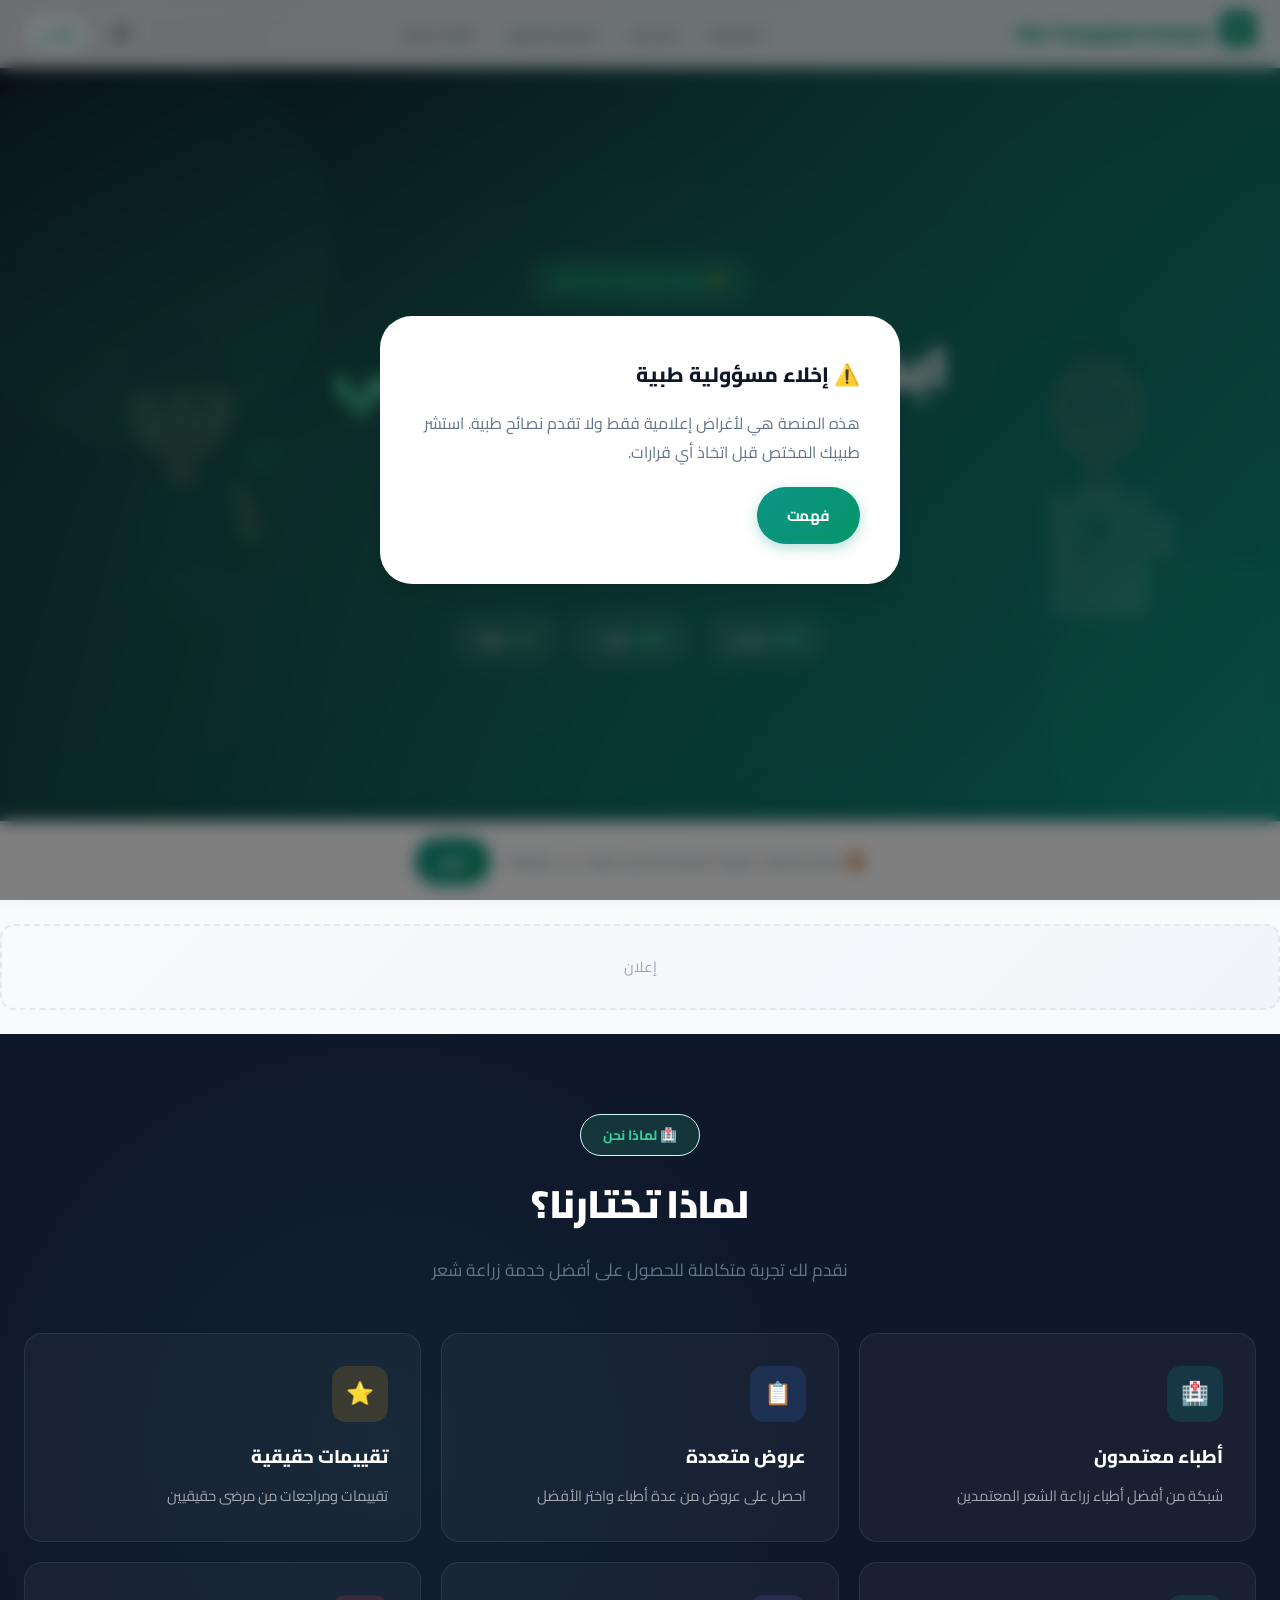
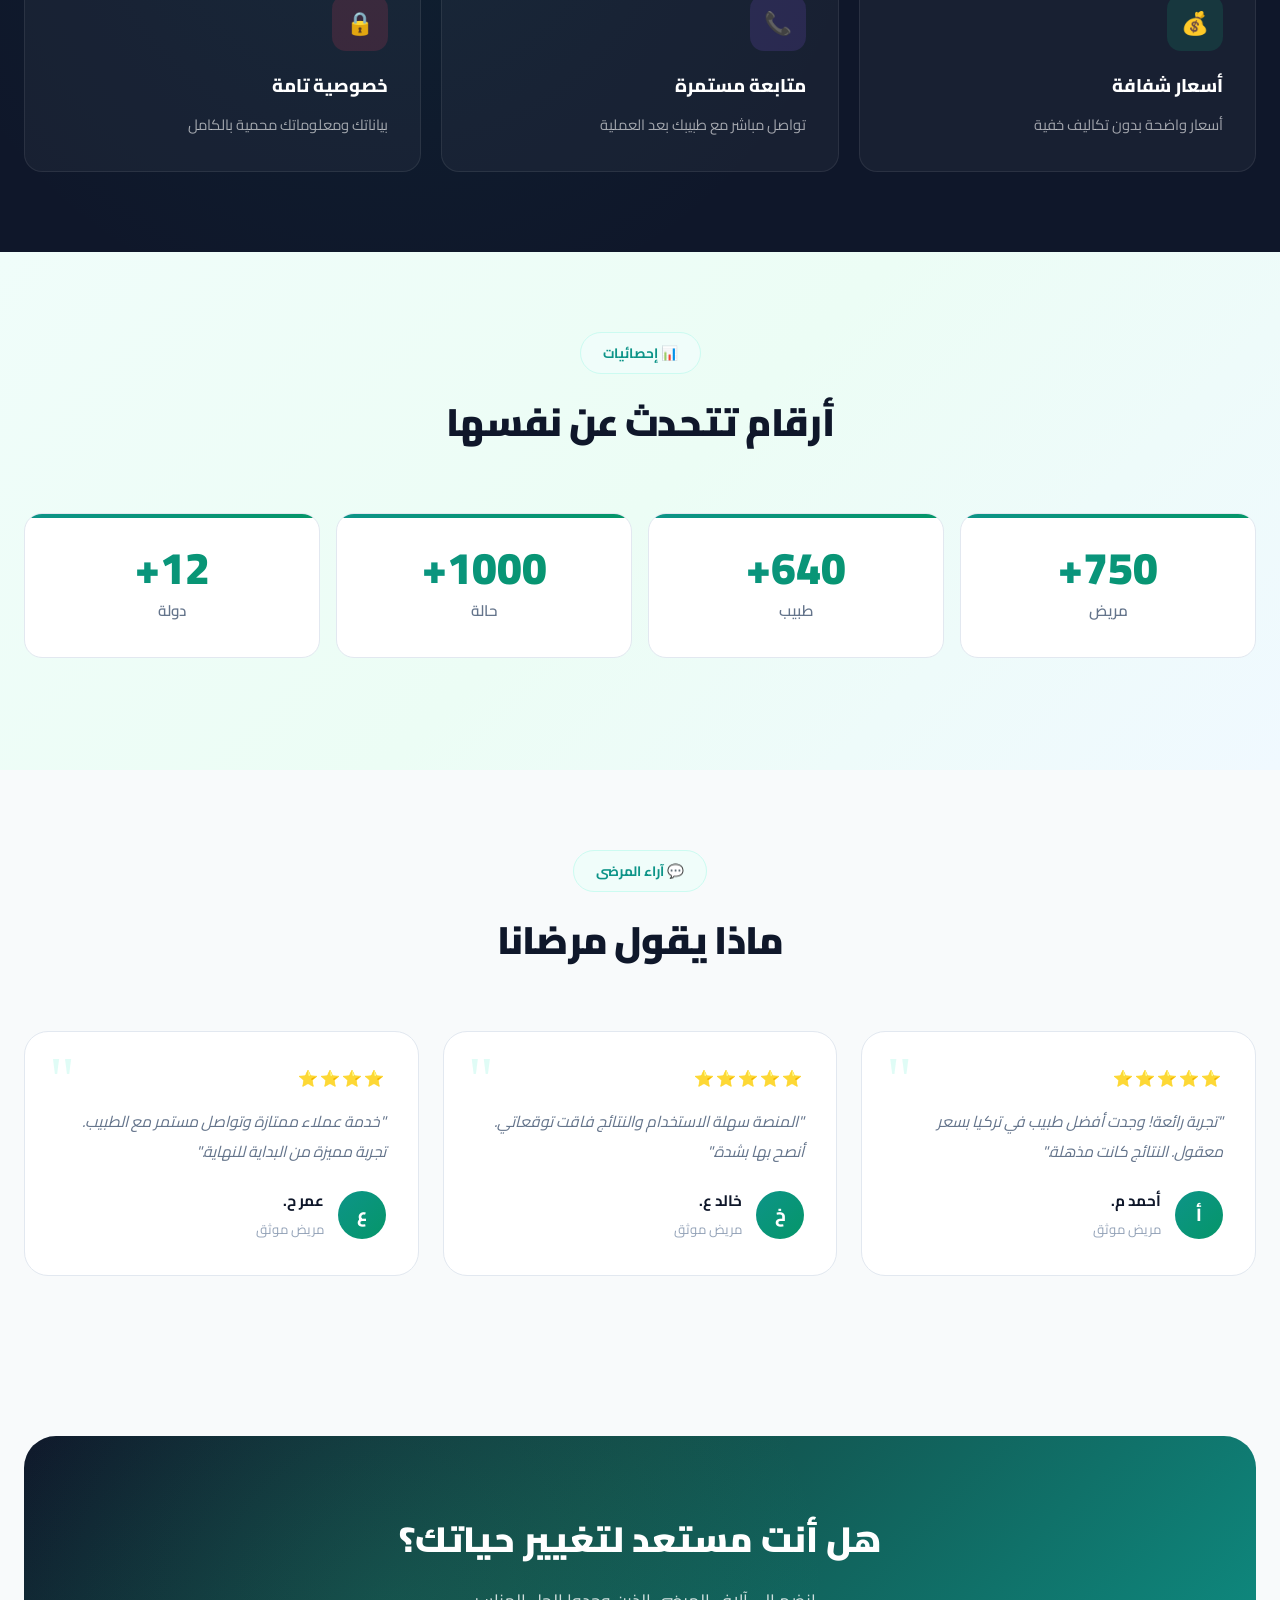
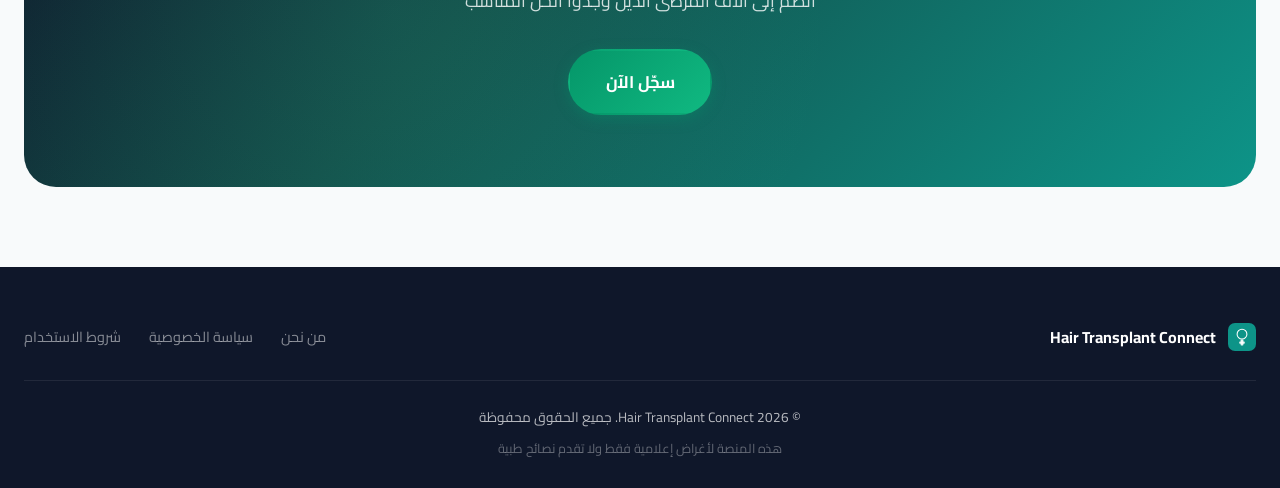
==== commit e95afd06: "Fix: add 'about' i18n key for AR/EN, bump cache" ====
--- a/index.html
+++ b/index.html
@@ -25,7 +25,7 @@
   <link rel="apple-touch-icon" sizes="144x144" href="icons/icon-144.png">
   <link rel="apple-touch-icon" href="icons/icon-180.png">
 
-  <link rel="stylesheet" href="css/style.css?v=20260402c">
+  <link rel="stylesheet" href="css/style.css?v=20260402d">
   <link rel="manifest" href="manifest.json">
 </head>
 <body>
@@ -136,8 +136,8 @@
   </script>
 
   <!-- App Scripts -->
-  <script src="js/i18n.js?v=20260402c"></script>
-  <script src="js/data.js?v=20260402c"></script>
-  <script src="js/app.js?v=20260402c"></script>
+  <script src="js/i18n.js?v=20260402d"></script>
+  <script src="js/data.js?v=20260402d"></script>
+  <script src="js/app.js?v=20260402d"></script>
 </body>
 </html>
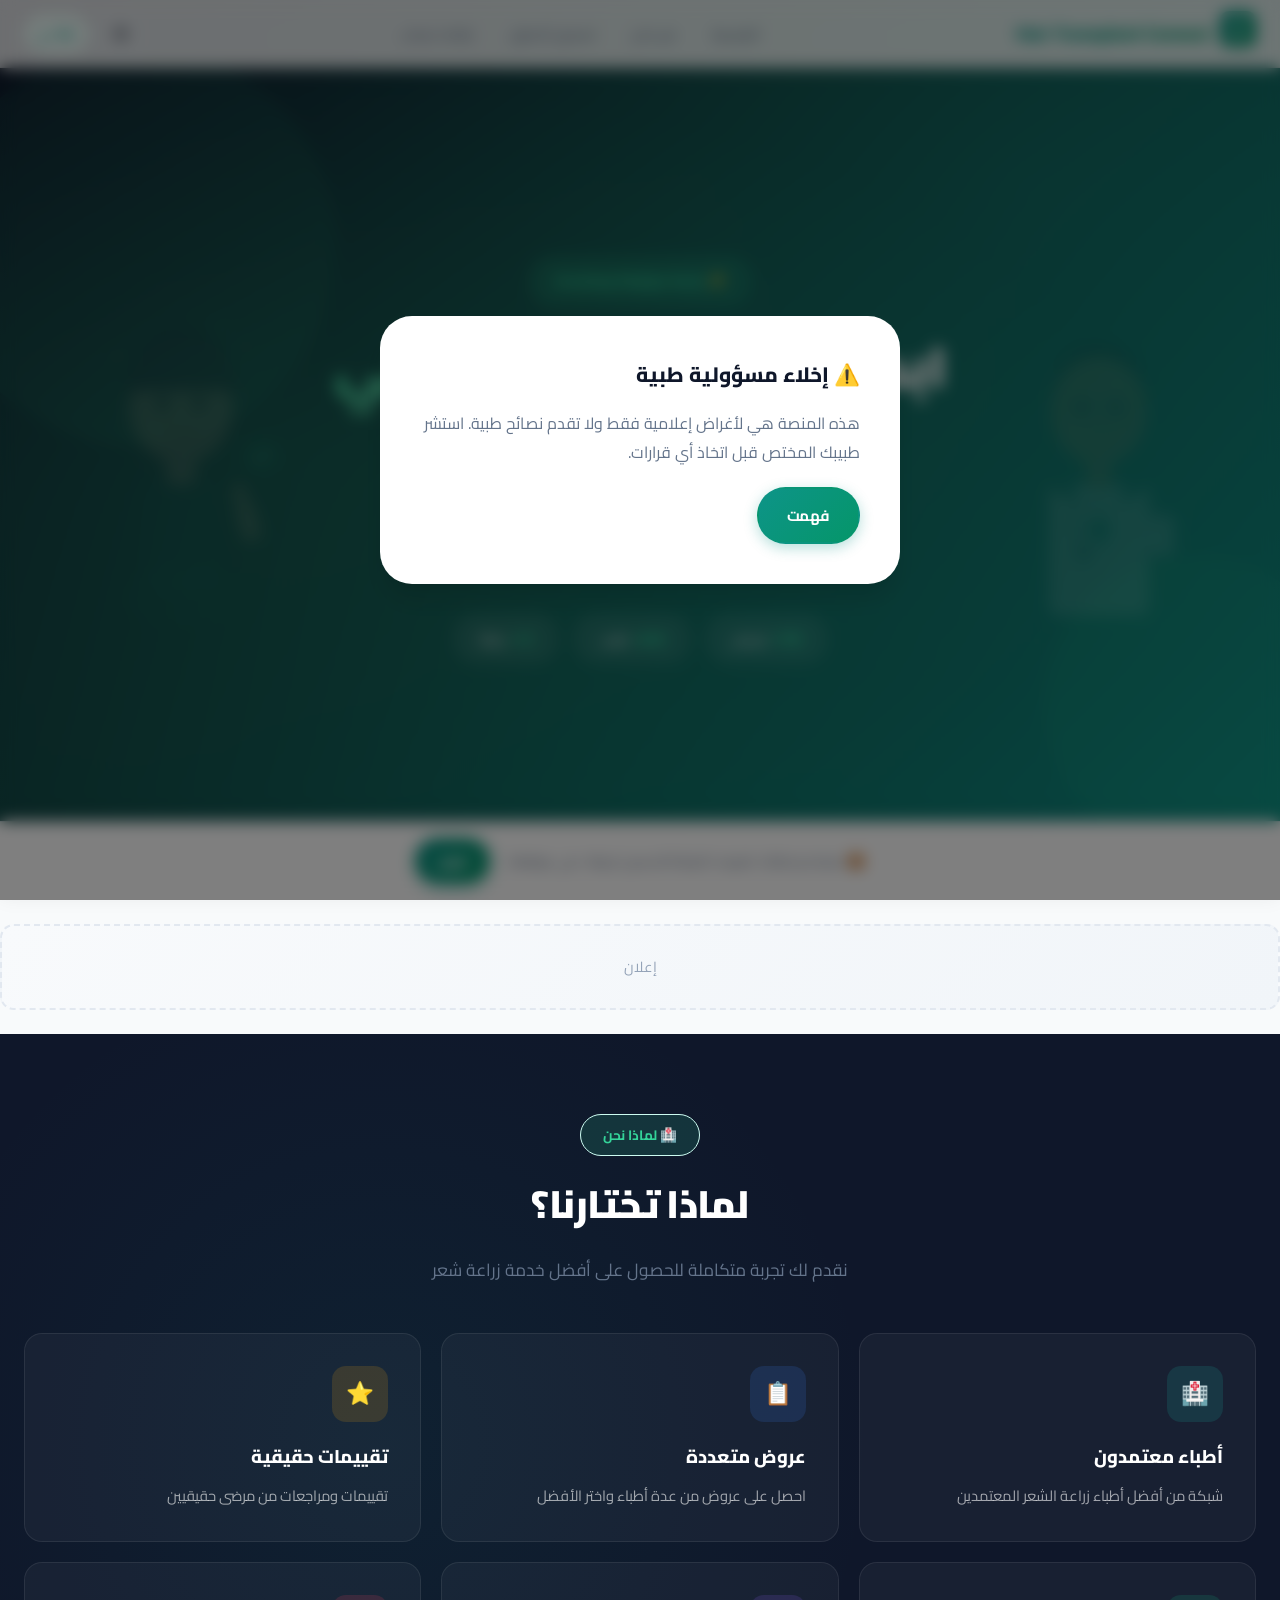
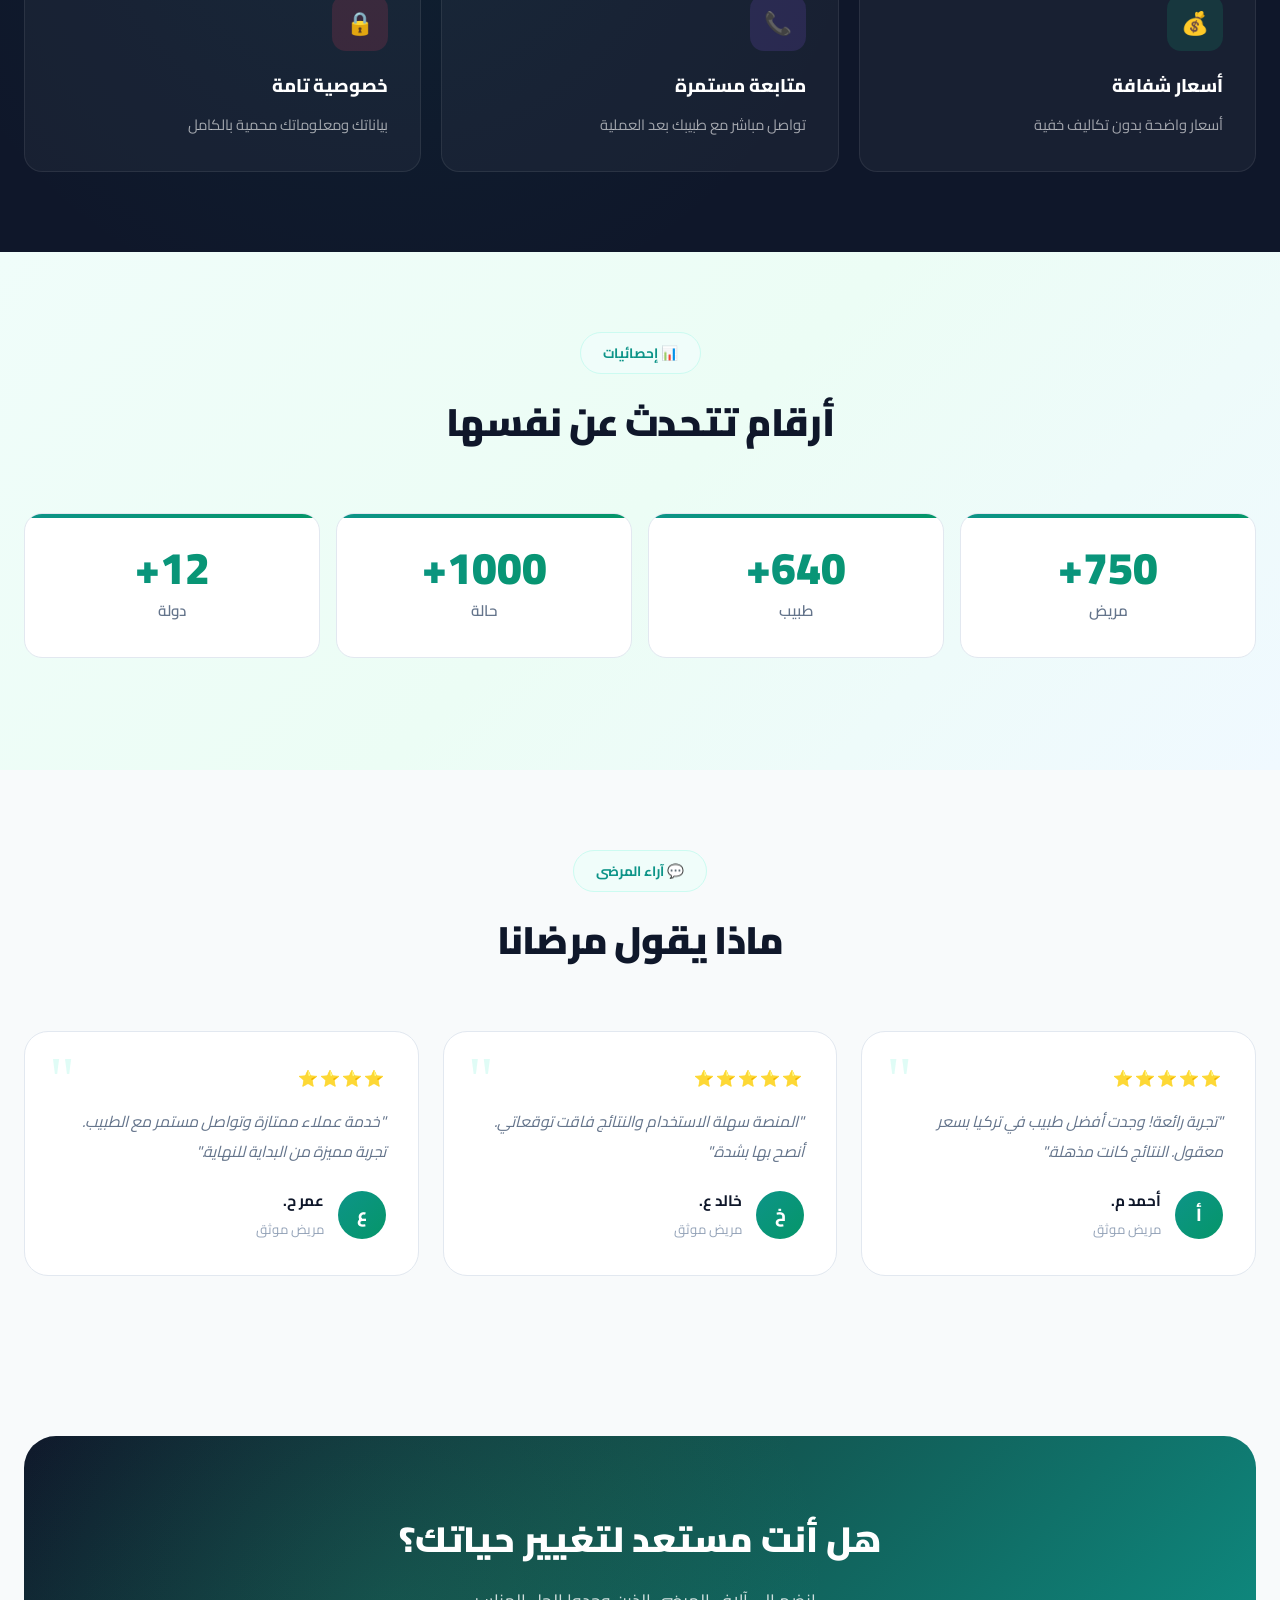
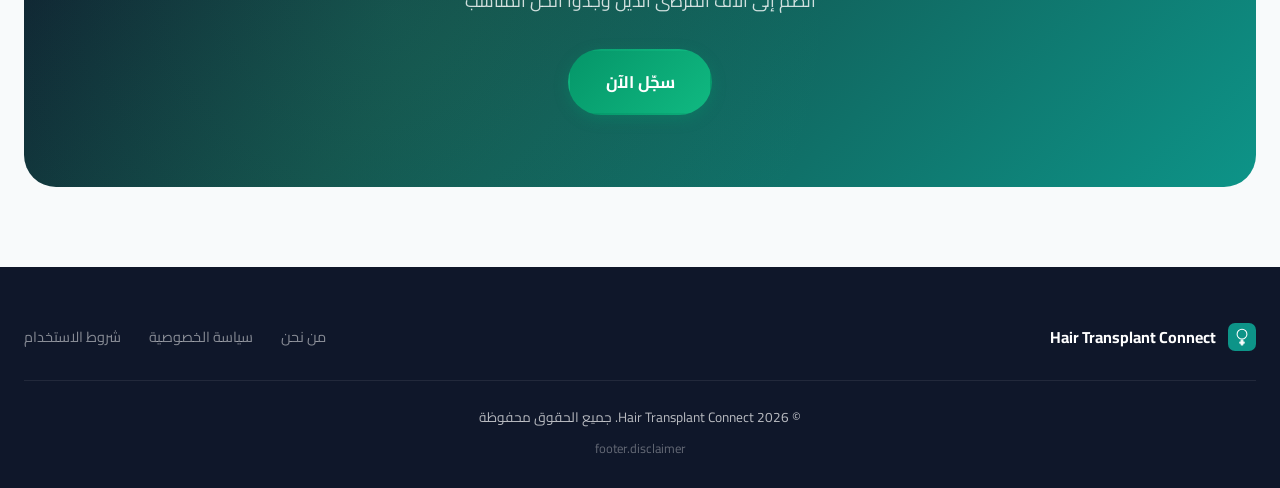
==== commit ffaa922a: "Full i18n: privacy/terms/about all dynamic with AR+EN translations, footer translatable, static page" ====
--- a/index.html
+++ b/index.html
@@ -25,7 +25,7 @@
   <link rel="apple-touch-icon" sizes="144x144" href="icons/icon-144.png">
   <link rel="apple-touch-icon" href="icons/icon-180.png">
 
-  <link rel="stylesheet" href="css/style.css?v=20260402d">
+  <link rel="stylesheet" href="css/style.css?v=20260402e">
   <link rel="manifest" href="manifest.json">
 </head>
 <body>
@@ -112,14 +112,14 @@
         <span>Hair Transplant Connect</span>
       </div>
       <div class="footer-links">
-        <a href="#/about">من نحن</a>
-        <a href="privacy.html">سياسة الخصوصية</a>
-        <a href="terms.html">شروط الاستخدام</a>
+        <a href="#/about" data-t="nav.about">من نحن</a>
+        <a href="#/privacy" data-t="footer.privacy">سياسة الخصوصية</a>
+        <a href="#/terms" data-t="footer.terms">شروط الاستخدام</a>
       </div>
     </div>
     <div class="footer-bottom">
-      <p>© 2026 Hair Transplant Connect. جميع الحقوق محفوظة</p>
-      <p class="medical-disclaimer">هذه المنصة لأغراض إعلامية فقط ولا تقدم نصائح طبية</p>
+      <p>© 2026 Hair Transplant Connect. <span data-t="footer.rights">جميع الحقوق محفوظة</span></p>
+      <p class="medical-disclaimer" data-t="footer.disclaimer">هذه المنصة لأغراض إعلامية فقط ولا تقدم نصائح طبية</p>
     </div>
   </footer>
 
@@ -136,8 +136,8 @@
   </script>
 
   <!-- App Scripts -->
-  <script src="js/i18n.js?v=20260402d"></script>
-  <script src="js/data.js?v=20260402d"></script>
-  <script src="js/app.js?v=20260402d"></script>
+  <script src="js/i18n.js?v=20260402e"></script>
+  <script src="js/data.js?v=20260402e"></script>
+  <script src="js/app.js?v=20260402e"></script>
 </body>
 </html>
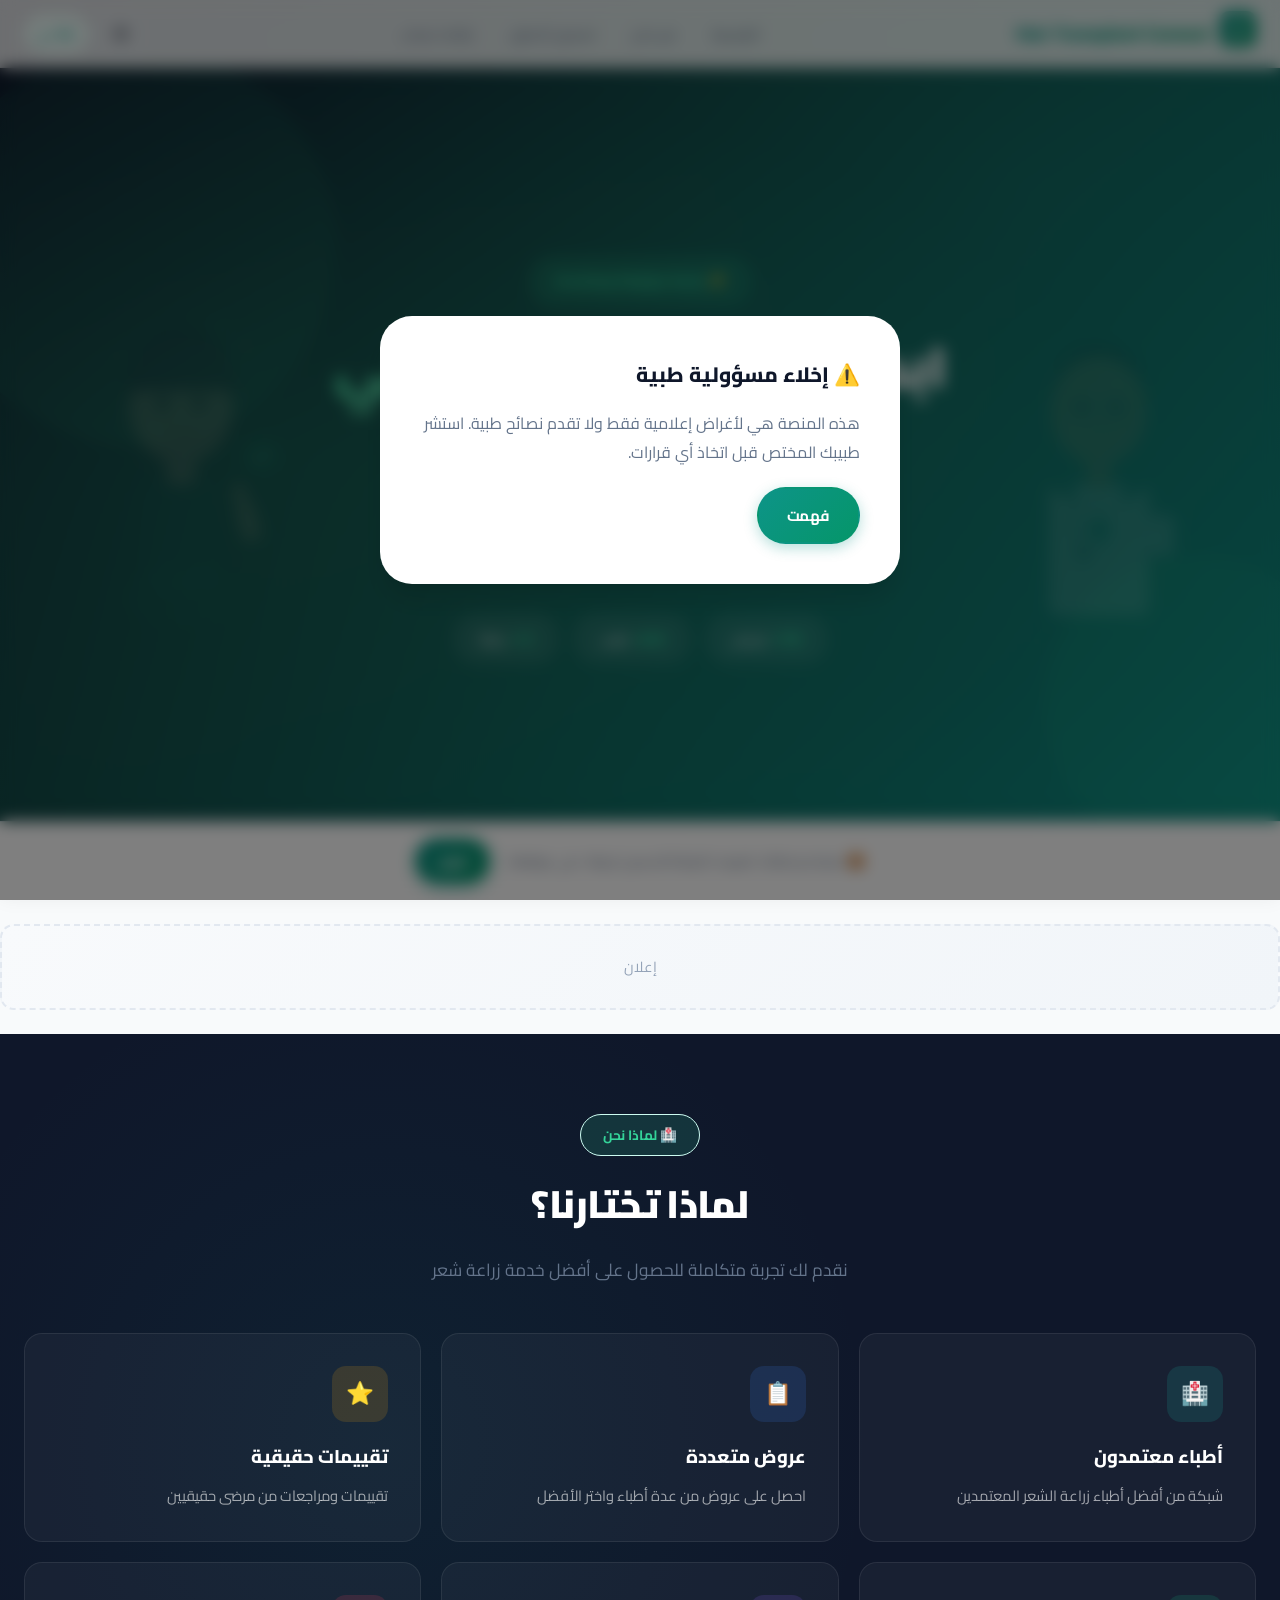
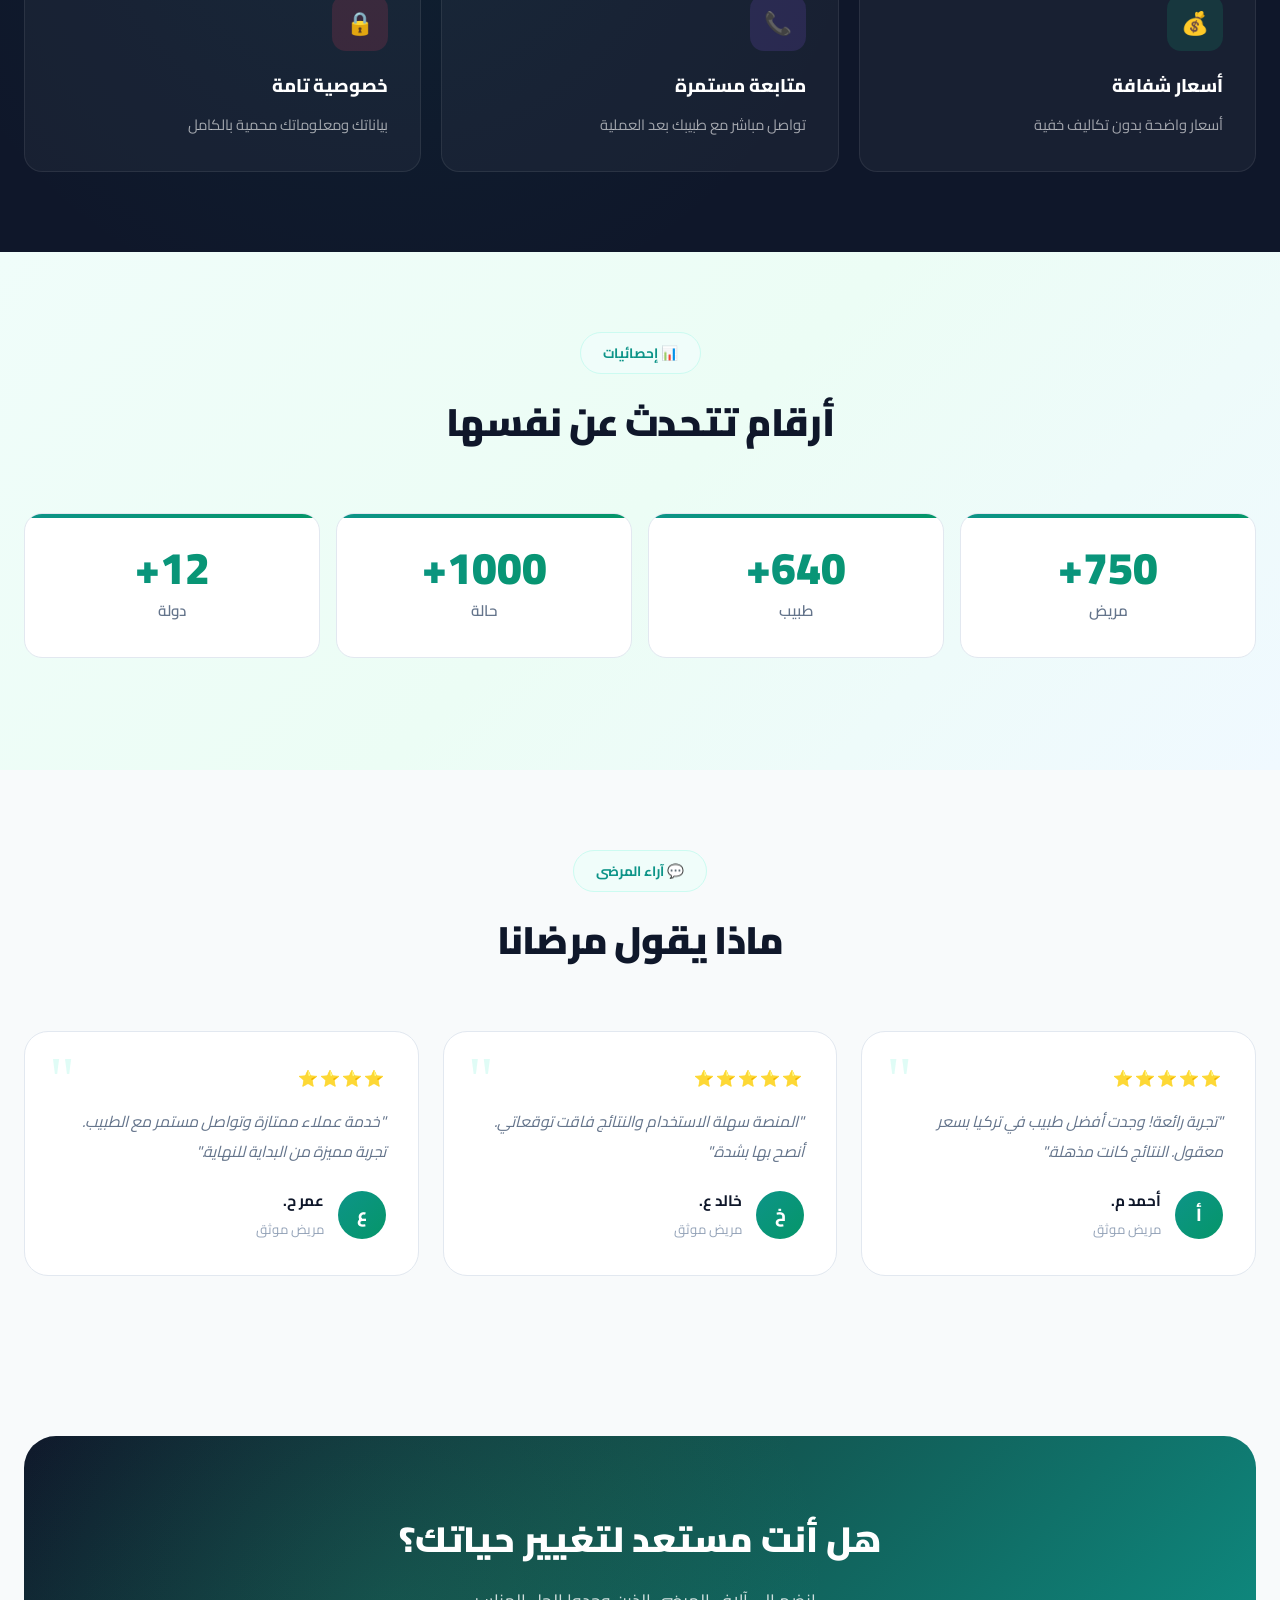
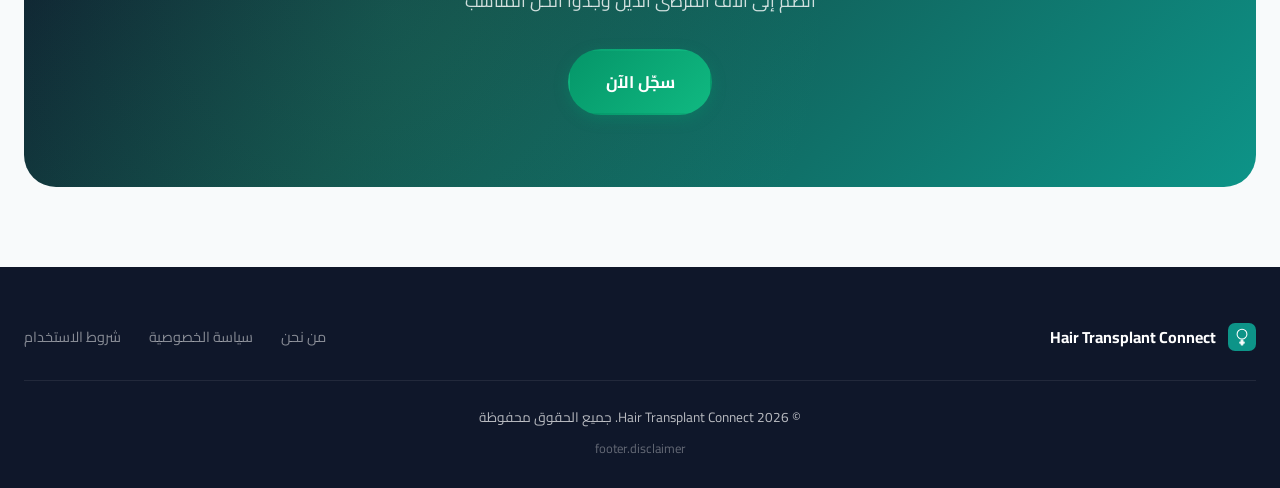
==== commit 8240815d: "Fix: About Us page now bilingual (AR+EN)" ====
--- a/index.html
+++ b/index.html
@@ -25,7 +25,7 @@
   <link rel="apple-touch-icon" sizes="144x144" href="icons/icon-144.png">
   <link rel="apple-touch-icon" href="icons/icon-180.png">
 
-  <link rel="stylesheet" href="css/style.css?v=20260402e">
+  <link rel="stylesheet" href="css/style.css?v=20260402f">
   <link rel="manifest" href="manifest.json">
 </head>
 <body>
@@ -136,8 +136,8 @@
   </script>
 
   <!-- App Scripts -->
-  <script src="js/i18n.js?v=20260402e"></script>
-  <script src="js/data.js?v=20260402e"></script>
-  <script src="js/app.js?v=20260402e"></script>
+  <script src="js/i18n.js?v=20260402f"></script>
+  <script src="js/data.js?v=20260402f"></script>
+  <script src="js/app.js?v=20260402f"></script>
 </body>
 </html>
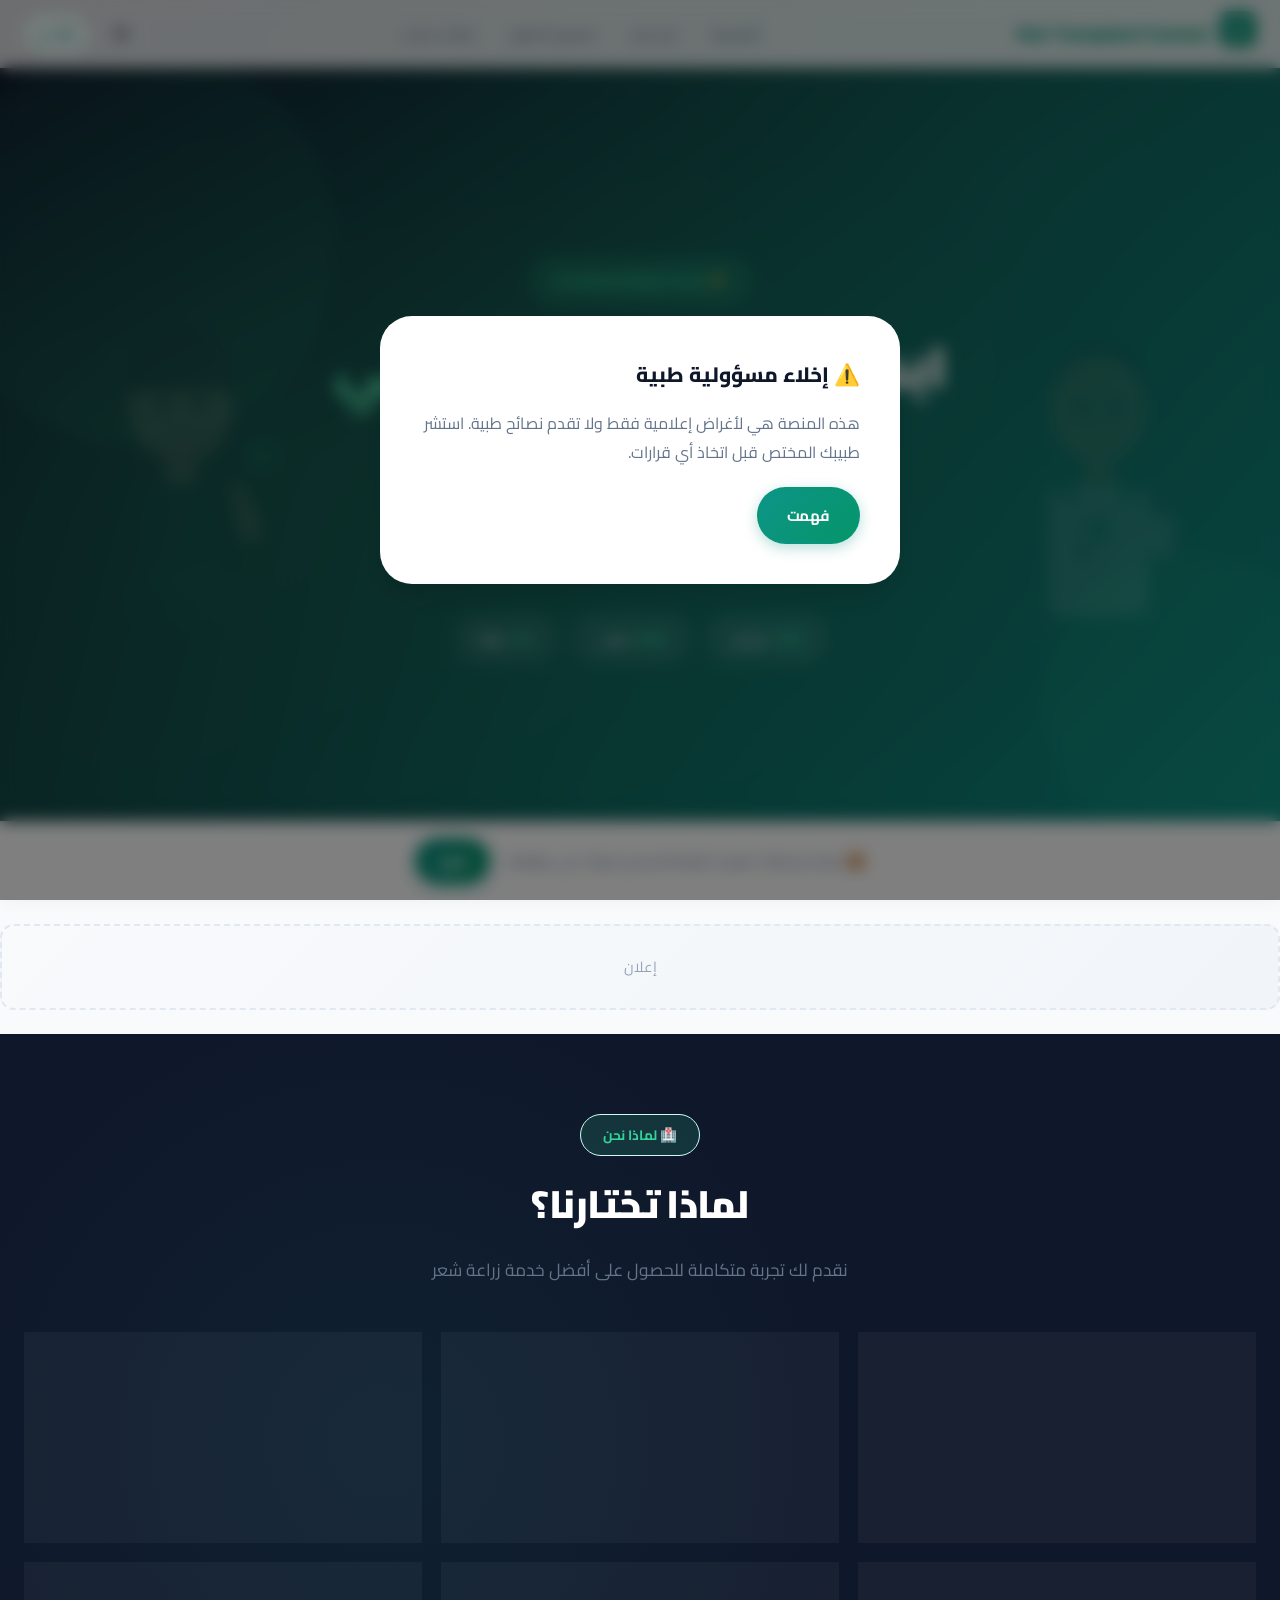
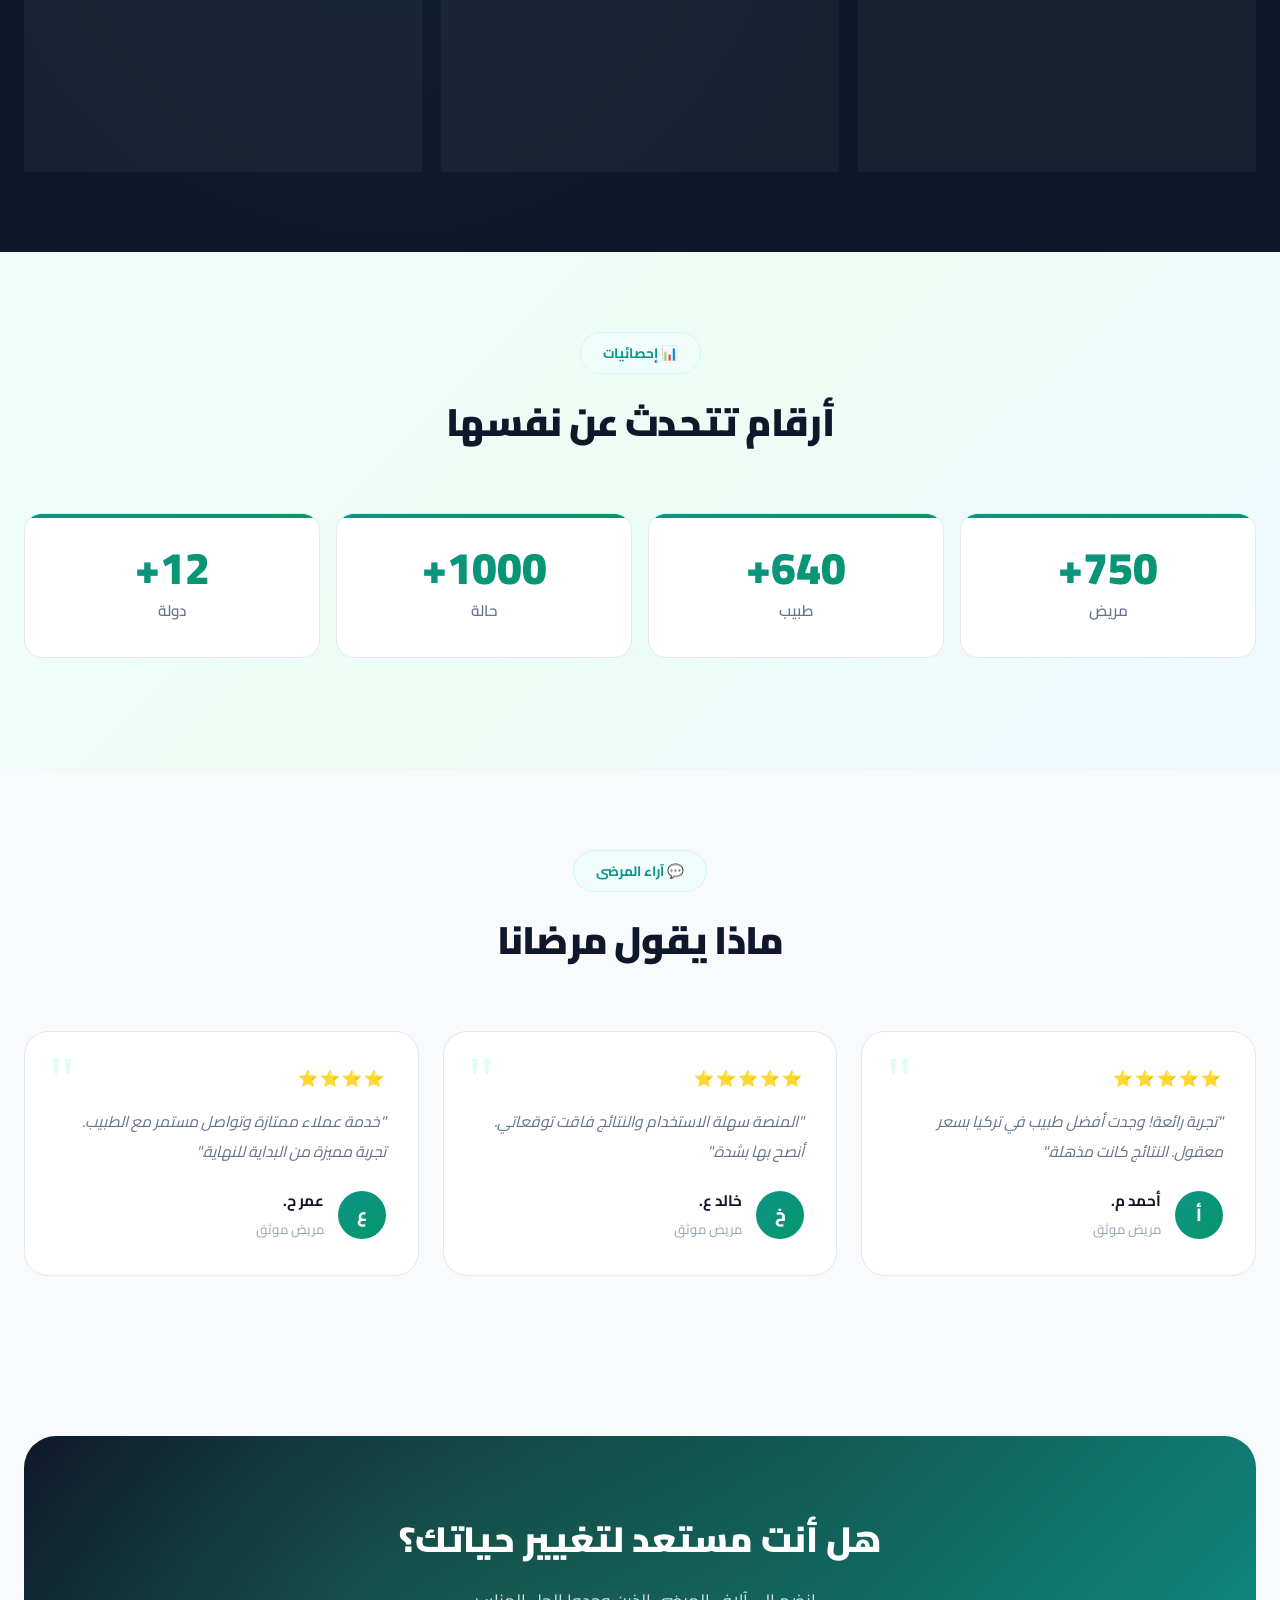
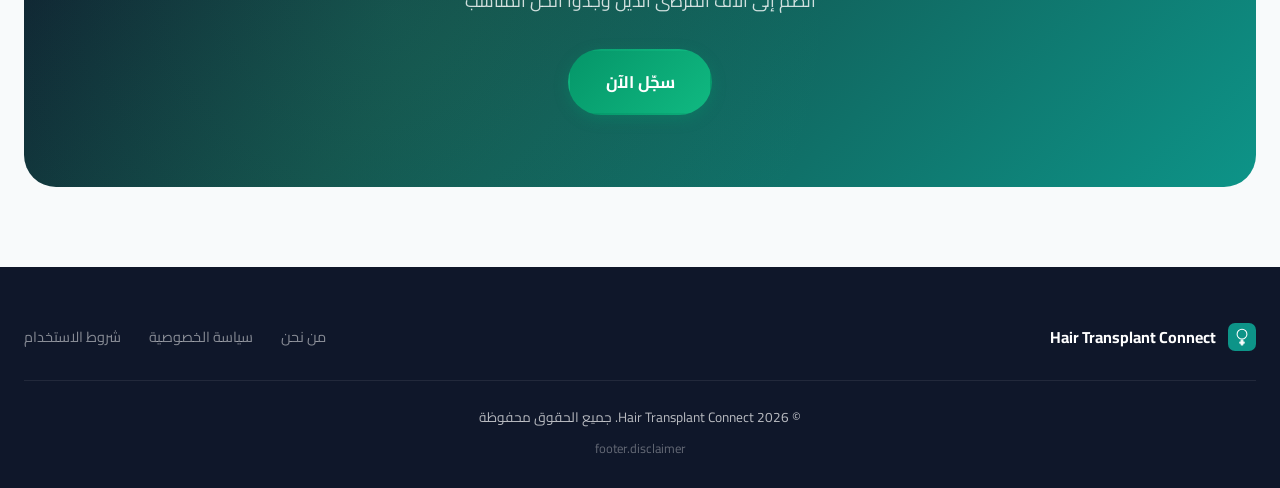
==== commit dca09a47: "fix: replace hardcoded Arabic with t() translations for proper EN/AR i18n - Rewrite renderAbout() to" ====
--- a/index.html
+++ b/index.html
@@ -58,7 +58,7 @@
       </nav>
       <div class="header-actions">
         <span class="user-badge" id="userBadge" style="display:none"></span>
-        <button class="notif-bell" id="notifBell" title="إشعارات">
+        <button class="notif-bell" id="notifBell" title="Notifications">
           <svg width="20" height="20" viewBox="0 0 24 24" fill="none" stroke="currentColor" stroke-width="2" stroke-linecap="round" stroke-linejoin="round"><path d="M18 8A6 6 0 0 0 6 8c0 7-3 9-3 9h18s-3-2-3-9"/><path d="M13.73 21a2 2 0 0 1-3.46 0"/></svg>
           <span class="notif-count" id="notifCount" style="display:none">0</span>
         </button>
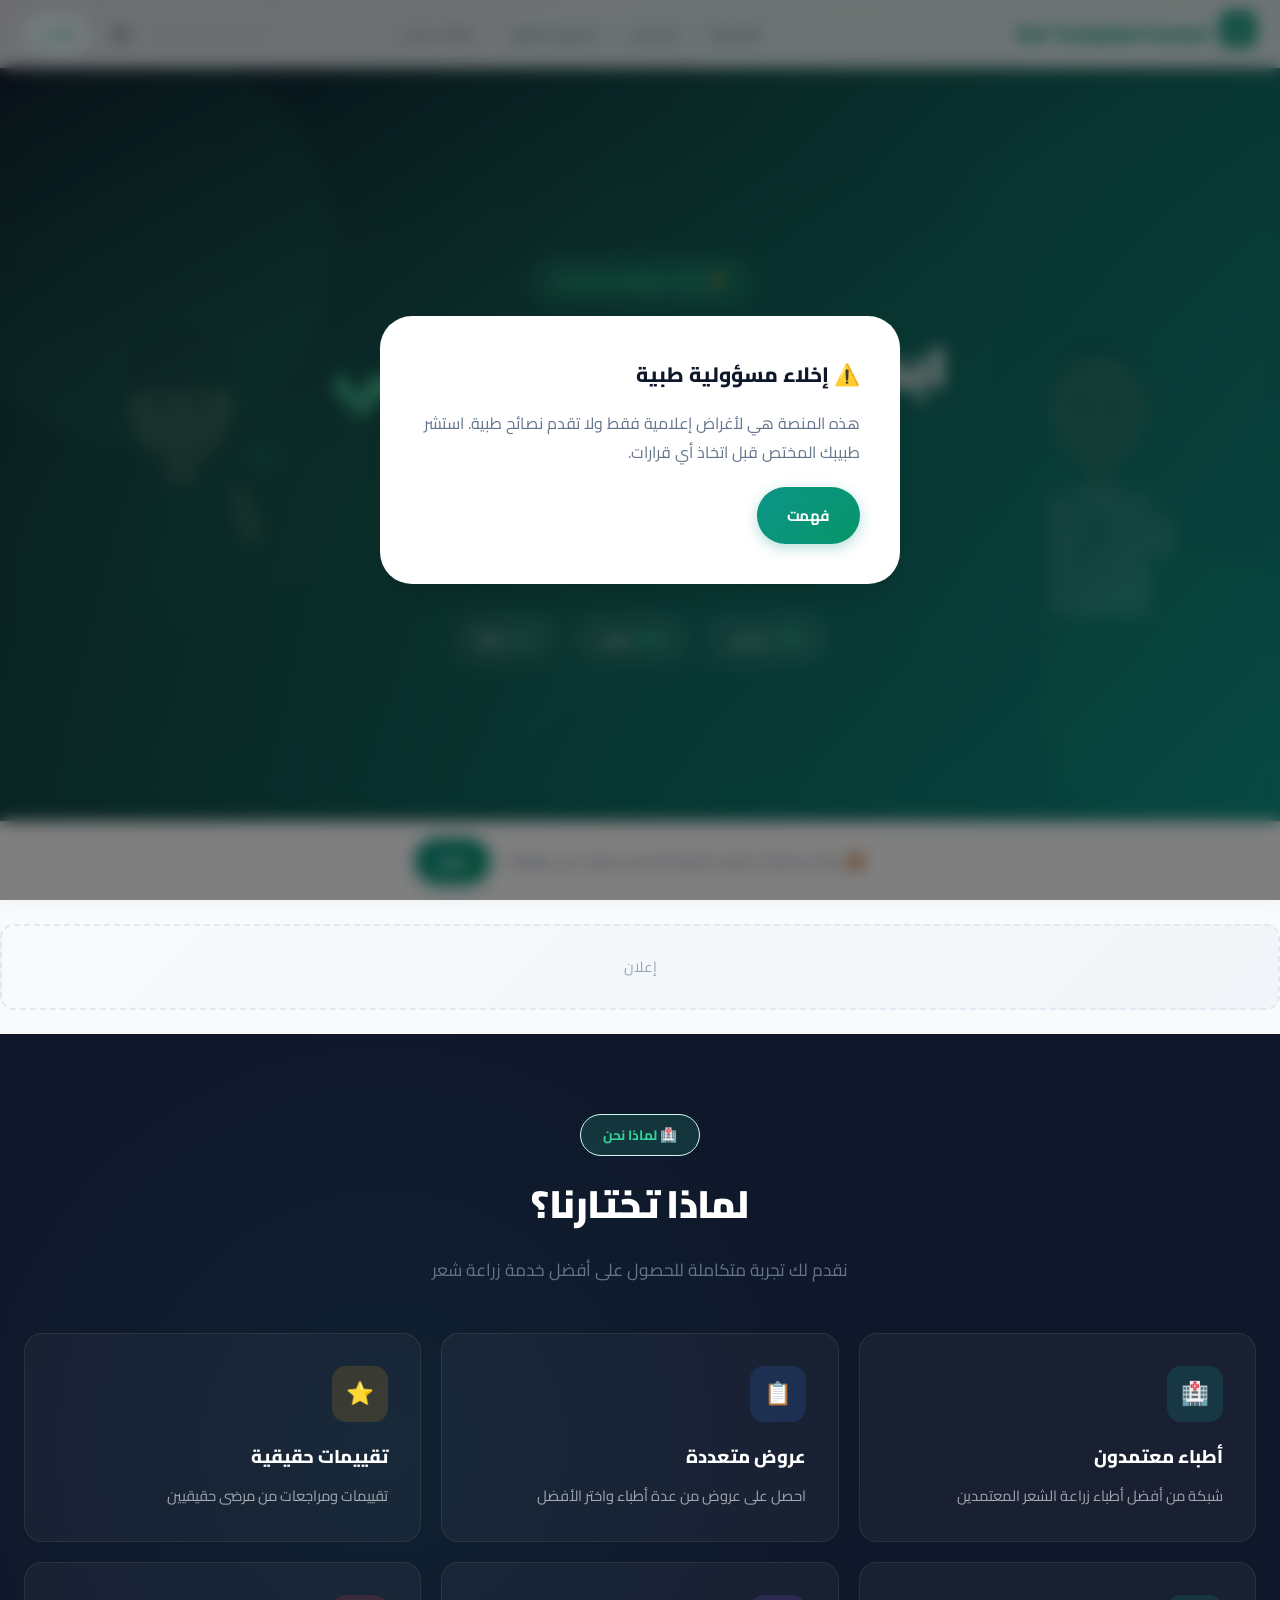
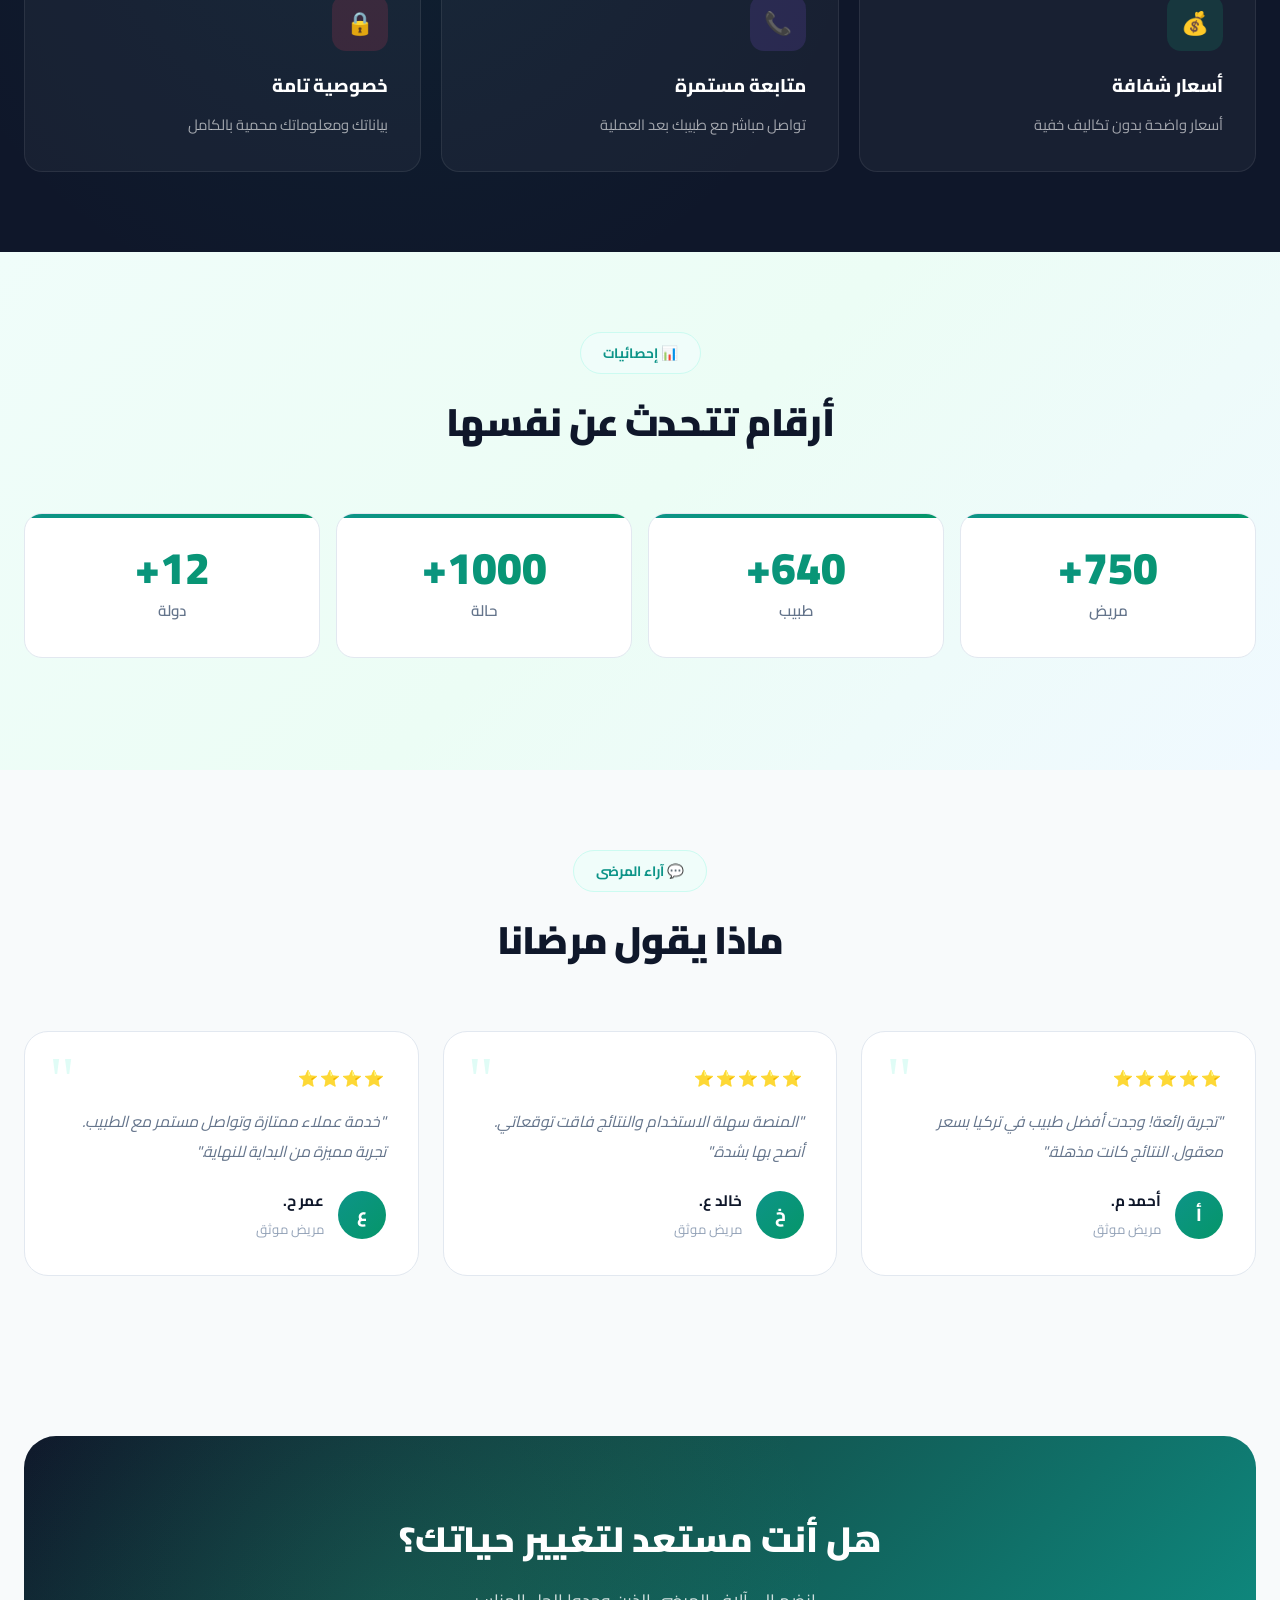
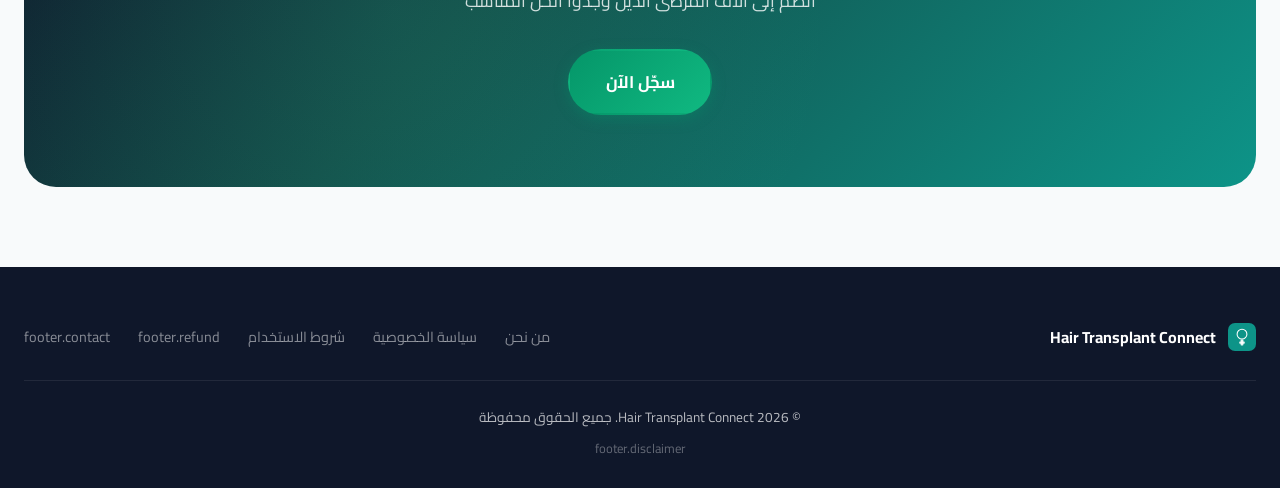
==== commit f847aefa: "feat: enhanced legal pages + contact + refund + meta tags + cross-links + i18n ✅ Privacy Policy: Enh" ====
--- a/index.html
+++ b/index.html
@@ -4,7 +4,12 @@
   <meta charset="UTF-8">
   <meta name="viewport" content="width=device-width, initial-scale=1.0">
   <meta name="description" content="منصة ربط مرضى زراعة الشعر بالأطباء المعتمدين - ابدأ رحلتك نحو شعر صحي مع أفضل الأطباء">
+  <meta name="robots" content="index, follow">
   <meta name="keywords" content="زراعة شعر, hair transplant, عيادات زراعة الشعر, أطباء زراعة شعر">
+  <meta property="og:title" content="Hair Transplant Connect — زراعة الشعر">
+  <meta property="og:description" content="منصة ربط مرضى زراعة الشعر بالأطباء المعتمدين">
+  <meta property="og:type" content="website">
+  <meta name="twitter:card" content="summary">
   <meta name="theme-color" content="#0d9488">
   <meta name="apple-mobile-web-app-capable" content="yes">
   <meta name="apple-mobile-web-app-status-bar-style" content="black-translucent">
@@ -115,6 +120,8 @@
         <a href="#/about" data-t="nav.about">من نحن</a>
         <a href="#/privacy" data-t="footer.privacy">سياسة الخصوصية</a>
         <a href="#/terms" data-t="footer.terms">شروط الاستخدام</a>
+        <a href="#/refund" data-t="footer.refund">سياسة الاسترجاع</a>
+        <a href="#/contact" data-t="footer.contact">تواصل معنا</a>
       </div>
     </div>
     <div class="footer-bottom">
